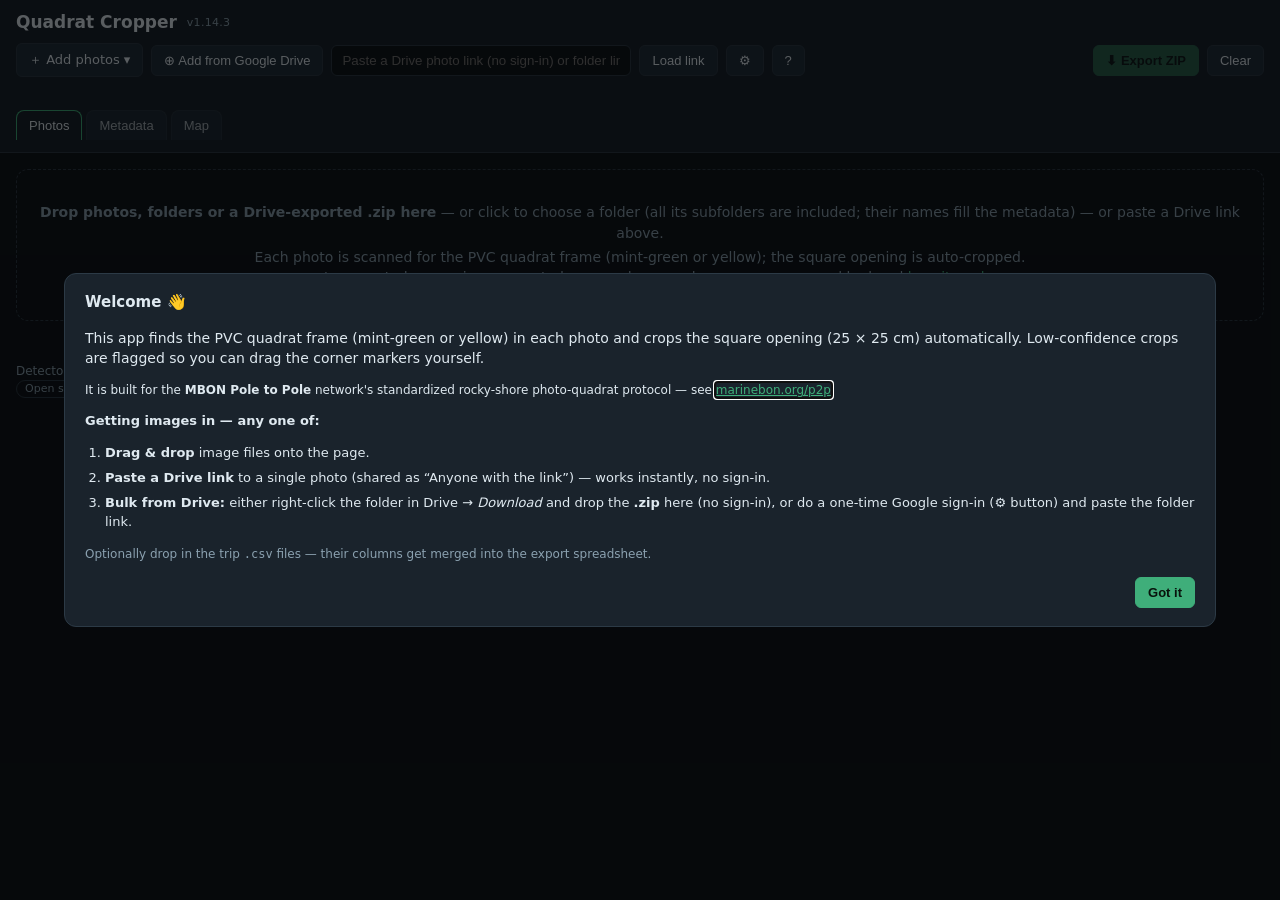
==== fotocuadrantes/index.html @ 6b9485cf "fotocuadrantes: Quadrat Cropper v1.14.3 (242024a)" ====
<!DOCTYPE html>
<html lang="en">
<head>
<meta charset="UTF-8">
<meta name="viewport" content="width=device-width, initial-scale=1.0">
<title>Quadrat Cropper</title><link rel="stylesheet" href="css/styles.css">
</head>
<body>
<header class="topbar">
  <h1>Quadrat Cropper <span id="verTag" class="ver"></span></h1>
  <div class="actions">
    <details class="addmenu" id="addMenu">
      <summary class="btnlike">＋ Add photos ▾</summary>
      <div class="addmenu-list">
        <button id="btnAddFolder" type="button">📁 A folder (with all its subfolders)…</button>
        <button id="btnAddFiles" type="button">🖼 Individual photos or a .zip…</button>
      </div>
    </details>
    <button id="btnAddDrive" type="button">⊕ Add from Google Drive</button>
    <input type="text" id="folderLink" placeholder="Paste a Drive photo link (no sign-in) or folder link…"
           spellcheck="false" autocomplete="off">
    <button id="btnFolderLink" type="button" title="List images from the pasted folder">
      Load link
    </button>
    <button id="btnSettings" type="button" title="Google Drive sign-in settings">⚙</button>
    <button id="btnHelp" type="button" title="How to use this app">?</button>
    <span class="spacer"></span>
    <button id="btnExport" type="button" class="primary" disabled
            title="Includes auto crops at ≥ 80% confidence and every manually adjusted one">⬇ Export ZIP</button>
    <button id="btnClear" type="button">Clear</button>
  </div>
  <div class="progress" id="progressWrap" hidden>
    <div class="progress-fill" id="progressFill"></div>
    <span class="progress-text" id="progressText"></span>
  </div>
  <div class="stats" id="stats" hidden></div>
  <nav class="tabs" role="tablist">
    <button type="button" data-tab="photos" class="active" role="tab">Photos</button>
    <button type="button" data-tab="meta" role="tab">Metadata</button>
    <button type="button" data-tab="map" role="tab">Map</button>
  </nav>
</header>

<main>
 <div id="photosPanel">
  <div id="dropzone" class="dropzone">
    <p><strong>Drop photos, folders or a Drive-exported .zip here</strong> —
       or click to choose a folder (all its subfolders are included; their names
       fill the metadata) — or paste a Drive link above.</p>
    <p class="muted">Each photo is scanned for the PVC quadrat frame
       (mint-green or yellow); the square opening is auto-cropped.
       <span class="legend">
         <span class="chip green"></span> auto-accepted
         <span class="chip amber"></span> review suggested
         <span class="chip red"></span> needs manual corners
         <span class="chip blue"></span> cropped by hand
       </span>
       <button id="btnDropHelp" type="button" class="linklike">how it works</button></p>
  </div>
  <section id="grid" class="grid"></section>
 </div>
 <!-- Map tab (js/maptab.js): photo positions on a satellite map; place
      photos without GPS by clicking, or merge a GPS track by time -->
 <section id="mapPanel" class="map-panel" hidden>
  <aside class="map-side">
    <p id="mapStats" class="map-stats"></p>
    <p class="legend small">
      <span class="dot" style="background:#2e9e5b"></span> camera GPS
      <span class="dot" style="background:#1f8fd6"></span> GPS track
      <span class="dot" style="background:#e8891a"></span> placed on the map
      <button id="btnMapFit" type="button" class="linklike">zoom to photos</button>
    </p>

    <details open>
      <summary>Place photos by clicking on the map</summary>
      <p id="mapPlaceHint" class="small"></p>
      <div class="map-list-head">
        <label hidden>Folder <select id="mapGroupFilter"></select></label>
        <button id="btnMapSelectAll" type="button">Select all</button>
        <button id="btnMapSelectNone" type="button">None</button>
      </div>
      <div id="mapNoGps" class="map-list"></div>
    </details>

    <details>
      <summary>Geotag from a GPS track (match by time)</summary>
      <p class="small muted">A track logged by a handheld GPS or phone while the
         photos were taken. Each photo gets the position the GPS had at the moment
         of the shot. Only photos without a position are changed.</p>
      <label class="block">GPS track file (.gpx, .kml, .csv)
        <input type="file" id="gpsTrackFile" accept=".gpx,.kml,.csv,.txt"></label>
      <p id="gpsTrackInfo" class="small"></p>
      <label class="block" id="gpsCsvTzRow" hidden>Time zone of the CSV times (when they have none)
        <select id="gpsCsvTz"></select></label>
      <label class="block">Time zone the camera clock was set to
        <select id="gpsCamTz"></select></label>
      <label class="block small"><input type="checkbox" id="gpsUseExifTz">
        use the time zone stored in the photo when the camera wrote one</label>
      <label class="block">Camera clock offset
        <input type="text" id="gpsOffset" placeholder="+00:00:00" style="width:8em">
        <span class="small muted">added to the camera time (±hh:mm:ss)</span></label>
      <details class="ref">
        <summary>Compute the offset from a photo of the GPS screen</summary>
        <p class="small muted">Photograph the GPS showing its clock with the same
           camera (before or after the dive/transect). Pick that photo and type
           the time the GPS shows in it.</p>
        <label class="block">Photo <select id="gpsRefPhoto"></select></label>
        <label class="block">Time on the GPS screen
          <input type="datetime-local" id="gpsRefTime" step="1"></label>
        <label class="block">The GPS shows time in <select id="gpsRefTz"></select></label>
        <button id="btnGpsRefCompute" type="button">Compute offset</button>
        <p id="gpsRefResult" class="small"></p>
      </details>
      <div class="map-row small">
        <label>Max gap between fixes <input type="number" id="gpsMaxGap" min="1" step="1" style="width:5em"> s</label>
        <label>Tolerance at the ends <input type="number" id="gpsEdgeTol" min="0" step="1" style="width:5em"> s</label>
      </div>
      <label class="block small"><input type="checkbox" id="gpsOverwrite">
        also replace the camera's own GPS (never positions placed by hand)</label>
      <div class="map-row">
        <button id="btnGpsPreview" type="button" disabled>Preview</button>
        <button id="btnGpsApply" type="button" class="primary" disabled>Apply</button>
      </div>
      <p id="gpsResult" class="small"></p>
    </details>
  </aside>
  <div id="mapView" class="map-view"></div>
 </section>
 <section id="metaPanel" class="meta-panel" hidden>
  <div class="meta-head">
    <label>Project preset <select id="metaPreset"></select></label>
    <label>File names in the ZIP
      <select id="metaNameFormat">
        <option value="source">as the source photo (AP126466.jpg)</option>
        <option value="dateprefix">date + source (20260228_AP126466.jpg)</option>
      </select>
    </label>
    <button id="btnMetaCsv" type="button" class="primary"
            title="Only the metadata CSV (same as in the ZIP, same file names) — no crops">⬇ Download metadata.csv</button>
  </div>
  <div id="metaBody"></div>
 </section>
</main>

<!-- folder link without sign-in: offer the zero-setup paths -->
<dialog id="folderDialog" class="dialog">
  <h2>Whole Drive folder</h2>
  <p>Google only lets a signed-in app <em>list</em> everything in a folder,
     so pick whichever of these is easiest:</p>
  <div class="dialog-actions column">
    <button id="btnFolderZip" type="button" class="primary">
      I'll download the folder as a .zip (no sign-in)</button>
    <p class="muted small">In Drive: right-click the folder → <em>Download</em>.
       When it finishes, drop the .zip anywhere on this page.</p>
    <button id="btnFolderSignin" type="button">
      Set up one-time Google sign-in (3 min)</button>
    <button value="cancel" formnovalidate>Cancel</button>
  </div>
</dialog>

<!-- first-run onboarding -->
<dialog id="welcomeDialog" class="dialog">
  <h2>Welcome 👋</h2>
  <p>This app finds the PVC quadrat frame (mint-green or yellow) in each photo
     and crops the square opening (25 × 25 cm) automatically. Low-confidence
     crops are flagged so you can drag the corner markers yourself.</p>
  <p class="small">It is built for the <b>MBON Pole to Pole</b> network's
     standardized rocky-shore photo-quadrat protocol — see
     <a href="https://marinebon.org/p2p/" target="_blank" rel="noopener">marinebon.org/p2p</a>.</p>
  <h3>Getting images in — any one of:</h3>
  <ol>
    <li><b>Drag &amp; drop</b> image files onto the page.</li>
    <li><b>Paste a Drive link</b> to a single photo (shared as
        “Anyone with the link”) — works instantly, no sign-in.</li>
    <li><b>Bulk from Drive:</b> either right-click the folder in Drive →
        <em>Download</em> and drop the <b>.zip</b> here (no sign-in), or do a
        one-time Google sign-in (⚙ button) and paste the folder link.</li>
  </ol>
  <p class="muted small">Optionally drop in the trip <code>.csv</code> files —
     their columns get merged into the export spreadsheet.</p>
  <div class="dialog-actions">
    <button id="btnWelcomeOk" class="primary" value="ok">Got it</button>
  </div>
</dialog>

<!-- help dialog (same content, always available) -->
<dialog id="helpDialog" class="dialog">
  <h2>How to use</h2>
  <ol>
    <li><b>Add images</b>: drop files / a Drive-exported .zip, or paste a
        Drive link. Single-photo links work with no setup; whole folders need
        the .zip trick or a one-time sign-in (⚙).</li>
    <li><b>Wait for the scan</b>: green ring = confident auto-crop
        (confidence ≥ 0.80), amber = review suggested (0.55–0.80),
        red = needs manual corners (&lt; 0.55 or detection failed),
        blue = you cropped it by hand in the editor. The suggested crop is
        always a square inside the photo; if the detected outline was not
        square, ran off the photo or is much smaller/larger than the rest of
        the batch, it is flagged amber/red for review.</li>
    <li><b>Review</b>: click any thumbnail to open the full photo with the
        crop's corner markers and a live crop preview alongside. Drag the
        markers onto the inner corners of the frame, then
        <em>Apply &amp; re-crop</em> (failed detections open the same page so
        you can place the markers by hand).</li>
    <li><b>Export ZIP</b> — no ticking needed: every crop with
        <b>≥ 80% confidence</b> is included automatically, plus any you
        adjusted manually (adjusting a red/amber one always includes it).
        Images without a usable frame are skipped but listed in
        <code>manifest.csv</code> so nothing is silently lost.</li>
  </ol>
  <p class="muted small">Best results follow the P2P protocol as-designed:
     the camera 42 cm above the surface, whole quadrat inside the photo,
     the frame shaded for even lighting, and no tide pools in shot.
     Pre-cropped images (no green frame) are rejected rather than guessed.</p>
  <h3>These photo-quadrats follow the MBON Pole to Pole protocol</h3>
  <p class="small">Your crops feed directly into the network's standardized
     rocky-shores monitoring: a 20 mm PVC frame with an OM System Tough TG-7 camera
     mounted <b>42 cm</b> above the surface photographs a <b>25 × 25 cm</b>
     opening; 40–60 photo-quadrats are taken per intertidal level
     (3 levels per site, 3 sites &gt; 1 km apart per locality).</p>
  <p class="small"><b>Protocol &amp; network:</b>
     <a href="https://marinebon.org/p2p/" target="_blank" rel="noopener">marinebon.org/p2p</a> —
     <a href="https://marinebon.org/p2p/protocols/Protocol%20MBON%20&amp;%20AMPs_V3_2025.pdf" target="_blank" rel="noopener">field manual (EN)</a> ·
     <a href="https://marinebon.org/p2p/protocols/Protocolo%20MBON%20&amp;%20AMPs_V2.pdf" target="_blank" rel="noopener">manual de campo (ES)</a> ·
     <a href="https://doi.org/10.25607/OBP-2014.3" target="_blank" rel="noopener">DOI 10.25607/OBP-2014.3</a>.</p>
  <p>This tool is <b>open source</b> —
     <a href="https://github.com/marinebon/quadrat-cropper-js" target="_blank" rel="noopener">view the code on GitHub</a>
     or <a href="https://github.com/marinebon/quadrat-cropper-js/issues" target="_blank" rel="noopener">report an image that fails</a>
     (wrong crop, missed frame, crash… the more detail the better).
     The detector is being actively improved with real-world shots like yours.</p>
  <div class="dialog-actions">
    <button id="btnHelpClose" class="primary" value="close">Close</button>
  </div>
</dialog>

<!-- settings dialog -->
<dialog id="settingsDialog" class="dialog">
  <form method="dialog">
    <h2>Google Drive sign-in (one-time)</h2>
    <p>This is only needed to <em>list</em> a whole Drive folder automatically.
       Single-photo links and .zip drops never need it.</p>
    <ol class="small">
      <li>Open <a href="https://console.cloud.google.com/apis/credentials" target="_blank" rel="noopener">Google Cloud → Credentials</a>
          (free Google account) and <b>Create credentials → OAuth client ID</b>.</li>
      <li>Application type: <b>Web application</b>. Under “Authorized JavaScript
          origins” add exactly this (click to copy):
          <button type="button" id="btnCopyOrigin" class="mono copyable"
                  title="Click to copy"></button></li>
      <li>Copy the resulting <b>Client ID</b> (ends in
          <code>.apps.googleusercontent.com</code>) and paste it below.</li>
    </ol>
    <label>OAuth Client ID
      <input type="text" id="clientIdInput" spellcheck="false" autocomplete="off"
             placeholder="1234-abc.apps.googleusercontent.com">
    </label>
    <p class="muted small">Stored only in this browser, sent only to Google.
       Scopes requested: <code>drive.readonly</code> (list + download the files you pick).</p>
    <h2>Crop</h2>
    <label>Shrink the suggested square by
      <input type="number" id="insetInput" min="0" max="20" step="0.5" style="width:5em"> %
    </label>
    <p class="muted small">Keeps the yellow/green PVC rim out of the crop. Applies to
       photos processed after saving (default 5 %).</p>
    <label>Crop size in the ZIP
      <select id="cropSizeMode">
        <option value="median">Same for all photos — median of the batch (recommended)</option>
        <option value="fixed">Same for all photos — fixed size</option>
        <option value="native">Each crop at its own size</option>
      </select>
      <input type="number" id="cropSizePx" min="200" max="4000" step="10" style="width:6em"> px
    </label>
    <label class="block">ArcGIS API key (optional, Map tab)
      <input type="text" id="arcgisKeyInput" spellcheck="false" autocomplete="off" placeholder="AAPK…">
    </label>
    <p class="muted small" id="arcgisSiteNote" hidden>This site already provides a key: leave the field empty to use it.</p>
    <p class="muted small">Adds high-resolution Esri World Imagery to the Map tab.
       Free key from an ArcGIS Location Platform account (privilege: basemaps).
       Without it the map uses Sentinel-2 cloudless (10 m) and OpenStreetMap.</p>
    <p class="muted small">Every crop shows the same 25 × 25 cm, so a common size in px
       means a common scale (px per cm) — crops become directly comparable.
       The px box is used with "fixed size".</p>
    <div class="dialog-actions">
      <button value="cancel" formnovalidate>Cancel</button>
      <button id="btnSaveSettings" value="confirm" class="primary">Save</button>
    </div>
  </form>
</dialog>

<!-- review/editor dialog -->
<dialog id="editorDialog" class="dialog wide">
  <h2 id="editorTitle">Manual corner review</h2>
  <div class="editor-body">
    <div class="editor-stage" id="editorStage">
      <img id="editorImg" alt="source image">
      <canvas id="editorOverlay"></canvas>
    </div>
    <aside class="editor-side">
      <div id="editorInfo" class="muted small"></div>
      <div class="editor-help">
        <p>Drag the four corner markers onto the <em>inner</em> corners of the
           PVC opening. The crop area updates live.</p>
        <label class="small"><input type="checkbox" id="editorLockSquare" checked>
          Keep square — a corner resizes/rotates the square around the opposite
          corner; drag inside the square to move it</label>
        <p class="muted">Keys: <kbd>R</kbd> reset to auto-detected,
           <kbd>Enter</kbd> apply &amp; re-crop, <kbd>Esc</kbd> close,
           <kbd>←</kbd> / <kbd>→</kbd> previous / next photo (moved markers
           are applied before moving on).</p>
      </div>
      <div class="preview-wrap" id="cropPreviewWrap">
        <h3>Crop preview</h3>
        <canvas id="cropPreview" width="300" height="300"></canvas>
      </div>
      <div class="dialog-actions">
        <button id="btnEditorPrev" type="button" title="Previous photo (←)" aria-label="Previous photo">◀</button>
        <span id="editorPos" class="muted small"></span>
        <button id="btnEditorNext" type="button" title="Next photo (→)" aria-label="Next photo">▶</button>
        <button id="btnEditorReset" type="button">Reset</button>
        <button id="btnEditorClose" type="button" class="secondary">Close</button>
        <button id="btnEditorApply" type="button" class="primary">Apply &amp; re-crop</button>
      </div>
    </aside>
  </div>
</dialog>

<input type="file" id="folderInput" webkitdirectory multiple hidden>
<input type="file" id="fileInput" accept="image/jpeg,image/*,.zip,.cr2,.cr3,.nef,.nrw,.orf,.arw,.dng,.rw2,.raf,.pef,.srw" multiple hidden>

<footer class="foot muted small">
  <div class="foot-line">
    <span>Detector: pure-JS HSV mask → ray-casting → sequential RANSAC → per-edge refinement. <span id="footVer"></span></span>
    <span>Auto-accept ≥ 0.80 · review &lt; 0.80 · manual &lt; 0.55.</span>
  </div>
  <div class="foot-line">
    <span class="foot-open">Open source</span> —
    <a href="https://github.com/marinebon/quadrat-cropper-js" target="_blank" rel="noopener"
       title="View the source code on GitHub">
       <svg class="gh-icon" width="14" height="14" viewBox="0 0 16 16" aria-hidden="true"><path d="M8 0C3.58 0 0 3.58 0 8c0 3.54 2.29 6.53 5.47 7.59.4.07.55-.17.55-.38 0-.19-.01-.82-.01-1.49-2.01.37-2.53-.49-2.69-.94-.09-.23-.48-.94-.82-1.13-.28-.15-.68-.52-.01-.53.63-.01 1.08.58 1.23.82.72 1.21 1.87.87 2.33.66.07-.52.28-.87.51-1.07-1.78-.2-3.64-.89-3.64-3.95 0-.87.31-1.59.82-2.15-.08-.2-.36-1.02.08-2.12 0 0 .67-.21 2.2.82.64-.18 1.32-.27 2-.27s1.36.09 2 .27c1.53-1.04 2.2-.82 2.2-.82.44 1.1.16 1.92.08 2.12.51.56.82 1.27.82 2.15 0 3.07-1.87 3.75-3.65 3.95.29.25.54.73.54 1.48 0 1.07-.01 1.93-.01 2.2 0 .21.15.46.55.38A8.01 8.01 0 0 0 16 8c0-4.42-3.58-8-8-8Z"/></svg>
       code &amp; issue reports</a>
    <span>·</span>
    <a href="https://github.com/marinebon/quadrat-cropper-js/issues" target="_blank" rel="noopener"
       title="Something look wrong? A bad crop, a missed frame, a bug? Tell us here">
       report an image that fails</a>
    <span>·</span>
    <a href="https://marinebon.org/p2p/protocols/Protocol%20MBON%20&amp;%20AMPs_V3_2025.pdf" target="_blank" rel="noopener"
       title="MBON Pole to Pole: sampling protocol for monitoring marine biodiversity on rocky shores (EN, also available in Spanish at marinebon.org/p2p)">
       photo-quadrat protocol (MBON P2P)</a>
  </div>
</footer>

<script src="js/site-config.js"></script>
<script src="js/qd.js"></script>
<script src="js/exif.js"></script>
<script src="js/raw.js"></script>
<script src="js/metadata.js"></script>
<script src="js/drive.js"></script>
<script src="js/unzip.js"></script>
<script src="js/grid.js"></script>
<script src="js/editor.js"></script>
<script src="js/exifwrite.js"></script>
<script src="js/metatab.js"></script>
<script src="js/geo.js"></script>
<script src="js/maptab.js"></script>
<script src="js/export.js"></script>
<script src="js/app.js"></script>
</body>
</html>
---- fotocuadrantes/css/styles.css ----
:root {
  --bg: #10161c;
  --panel: #1a232c;
  --line: #2c3a46;
  --text: #dfe9f0;
  --muted: #8ba1b0;
  --accent: #3fae7a;
  --amber: #e0a83f;
  --red: #e05555;
  --blue: #4a90d9;
}

* { box-sizing: border-box; }

body {
  margin: 0;
  font: 14px/1.45 system-ui, -apple-system, "Segoe UI", Roboto, sans-serif;
  background: var(--bg);
  color: var(--text);
}

.topbar {
  position: sticky; top: 0; z-index: 5;
  background: var(--panel);
  border-bottom: 1px solid var(--line);
  padding: 10px 16px 12px;
}
.topbar h1 { font-size: 17px; margin: 0 0 8px; }
.topbar h1 .ver { color: var(--muted); font-size: 11px; font-weight: 400;
                  vertical-align: 2px; margin-left: 4px; letter-spacing: .3px; }
.topbar .actions { display: flex; gap: 8px; align-items: center; flex-wrap: wrap; }
.topbar input[type=text] {
  min-width: 230px; flex: 0 1 300px;
  background: var(--bg); color: var(--text);
  border: 1px solid var(--line); border-radius: 6px; padding: 7px 10px;
}
.spacer { flex: 1; }

button {
  background: #243240cc; color: var(--text);
  border: 1px solid var(--line); border-radius: 6px;
  padding: 7px 12px; cursor: pointer; font-size: 13px;
}
button:hover { background: #2c3f50; }
button:disabled { opacity: .45; cursor: default; }
button.primary { background: var(--accent); border-color: var(--accent); color: #08130c; font-weight: 600; }
button.secondary { background: transparent; }

/* progress: small floating card in the corner — it never takes space in the
   page, so the grid does not jump while photos load and you can keep
   working on the ones already processed */
.progress {
  position: fixed; right: 14px; bottom: 14px; z-index: 20;
  width: min(340px, calc(100vw - 28px));
  padding: 7px 10px 9px; border-radius: 8px;
  background: #0b1014ee; border: 1px solid var(--line);
  box-shadow: 0 4px 16px #0006; pointer-events: none;
}
.progress[hidden] { display: none; }
.progress-fill {
  position: absolute; left: 10px; bottom: 6px; height: 3px; width: 0%;
  max-width: calc(100% - 20px); border-radius: 2px;
  background: var(--accent); transition: width .3s;
}
.progress-text {
  display: block; font-size: 11.5px; color: var(--muted); margin-bottom: 5px;
  white-space: nowrap; overflow: hidden; text-overflow: ellipsis;
}

.stats { margin-top: 6px; font-size: 12.5px; color: var(--muted); display: flex; gap: 14px; flex-wrap: wrap; min-height: 19px; line-height: 19px; }
/* keep the line's height when empty so the header never changes size */
.stats[hidden] { display: flex; visibility: hidden; }

/* "+ Add photos" menu */
.addmenu { position: relative; }
.addmenu > summary { list-style: none; }
.addmenu > summary::-webkit-details-marker { display: none; }
.btnlike {
  background: #243240cc; color: var(--text); border: 1px solid var(--line); border-radius: 6px;
  padding: 7px 12px; cursor: pointer; font-size: 13px; user-select: none;
}
.btnlike:hover { background: #2c3f50; }
.addmenu-list {
  position: absolute; top: calc(100% + 4px); left: 0; z-index: 30;
  display: flex; flex-direction: column; gap: 4px; padding: 6px; min-width: 290px;
  background: var(--panel); border: 1px solid var(--line); border-radius: 8px; box-shadow: 0 6px 20px #0008;
}
.addmenu-list button { text-align: left; }
.stats b { color: var(--text); }

main { padding: 16px; }

.dropzone {
  border: 1.5px dashed var(--line);
  border-radius: 12px;
  padding: 28px 20px;
  text-align: center;
  color: var(--muted);
  margin-bottom: 16px;
}
.dropzone.drag { border-color: var(--accent); color: var(--accent); background: #3fae7a14; }
.dropzone p { margin: 4px 0; }

.grid {
  display: grid;
  grid-template-columns: repeat(auto-fill, minmax(190px, 1fr));
  gap: 16px; /* leaves room for the thick status rings */
}

.card {
  background: var(--panel);
  border: 1px solid var(--line);
  border-radius: 10px;
  overflow: hidden;
  display: flex; flex-direction: column;
  position: relative;
}
.card .thumb-wrap { position: relative; cursor: zoom-in; }
.card canvas, .card img.thumb { display: block; width: 100%; aspect-ratio: 1; object-fit: cover; background: #0b1014; }
.card .thumb.placeholder { display: block; width: 100%; aspect-ratio: 1; background: repeating-linear-gradient(45deg, #0b1014 0 12px, #131c23 12px 24px); position: relative; }
.card .thumb.placeholder::after {
  content: '✎ review';
  position: absolute; inset: 0; display: flex; align-items: center; justify-content: center;
  color: var(--muted); font-size: 12px;
}
.card .badge {
  position: absolute; top: 8px; left: 8px;
  font-size: 11px; font-weight: 700;
  padding: 2px 7px; border-radius: 10px;
  background: #0009; color: var(--text);
}
.card .badge.manual { color: var(--red); }
.card .badge.adjusted { color: #fff; background: var(--blue); }
.card .meta {
  padding: 7px 9px 9px; font-size: 11.5px; color: var(--muted);
  display: flex; align-items: center; gap: 6px;
}
.card .meta .name { flex: 1; overflow: hidden; text-overflow: ellipsis; white-space: nowrap; }
.card .meta .mini { flex: 0 0 auto; }
.card .flags { padding: 0 9px 8px; font-size: 10.5px; color: var(--amber); }
.card .flags .none { color: transparent; }

/* confidence ring — thick, saturated so tier is readable at a glance */
.card[data-tier="ok"]     { box-shadow: 0 0 0 6px #2fa46b; }
.card[data-tier="review"] { box-shadow: 0 0 0 6px var(--amber); }
.card[data-tier="manual"] { box-shadow: 0 0 0 6px var(--red); }
.card[data-tier="failed"] { box-shadow: 0 0 0 6px var(--red); }
/* cropped by hand in the editor: blue, so fixed photos stand out from both
   the auto-accepted (green) and the still-to-fix (red/amber) ones */
.card[data-tier="adjusted"] { box-shadow: 0 0 0 6px var(--blue); }
/* excluded from the export: greyed out, still restorable */
.card[data-tier="excluded"] { box-shadow: 0 0 0 6px #55606a; opacity: .45; }
.card[data-tier="excluded"]:hover { opacity: .8; }
.card .badge.excluded { color: #fff; background: #55606a; }
.card .excl {
  position: absolute; top: 6px; right: 6px; z-index: 2;
  width: 26px; height: 26px; padding: 0; border-radius: 50%;
  border: 0; background: #000a; color: #fff; font-size: 14px; line-height: 26px;
  cursor: pointer; opacity: .75;
}
.card .excl:hover { opacity: 1; background: var(--red); }
.card[data-tier="excluded"] .excl:hover { background: var(--blue); }
/* failed cards show the source photo, not a crop */
.card[data-tier="failed"] img.thumb { object-fit: contain; }

.muted { color: var(--muted); }
.small { font-size: 12px; }

.dialog { color: var(--text); background: var(--panel); border: 1px solid var(--line);
          border-radius: 12px; padding: 18px 20px; min-width: 330px; max-width: 90vw; }
.dialog.wide { width: min(1500px, 95vw); }
.dialog h2 { margin: 0 0 12px; font-size: 15px; }
.dialog label { display: block; margin: 10px 0; font-size: 13px; }
.dialog label input { width: 100%; margin-top: 4px; }
.dialog .dialog-actions { display: flex; justify-content: flex-end; gap: 8px; margin-top: 14px; }
.dialog .dialog-actions.column { flex-direction: column; align-items: stretch; }
.dialog ol, .dialog ul { padding-left: 20px; }
.dialog li { margin: 6px 0; font-size: 13px; }
.dialog h3 { margin: 12px 0 4px; font-size: 13px; }
.dialog::backdrop { background: #0009; }

/* confidence legend in dropzone */
.legend { display: inline-flex; align-items: center; gap: 4px 10px; }
.legend .chip::before { content: '●'; margin-right: 3px; font-size: 11px; }
.legend .chip.green::before { color: #35c46a; }
.legend .chip.amber::before { color: #e8b13a; }
.legend .chip.red::before { color: #e05252; }
.legend .chip.blue::before { color: #4a90d9; }
.linklike { background: none; border: none; color: var(--accent, #6cb2ff);
            cursor: pointer; padding: 0; font: inherit; text-decoration: underline; }
.copyable { font-family: monospace; font-size: 12px; padding: 3px 8px;
            border: 1px dashed var(--line); border-radius: 6px; background: var(--bg);
            cursor: copy; word-break: break-all; text-align: left; }
.copyable:hover { border-color: var(--accent, #6cb2ff); }

.editor-body { display: flex; gap: 16px; align-items: flex-start; }
.editor-stage { position: relative; display: inline-block; min-width: 0; }
.editor-stage img { max-width: 62vw; max-height: 74vh; display: block; border-radius: 8px; }
.editor-stage canvas { position: absolute; inset: 0; width: 100%; height: 100%; cursor: crosshair; touch-action: none; }
.editor-side { width: 300px; flex: 0 0 300px; }
.editor-help kbd { border: 1px solid var(--line); border-radius: 4px; padding: 0 4px; background: var(--bg); }
.preview-wrap canvas { width: 100%; aspect-ratio: 1; background: #0b1014; border-radius: 8px; }

.foot { padding: 10px 16px 20px; }
.foot-line { display: flex; flex-wrap: wrap; gap: 4px 10px; align-items: center; }
.foot a { color: var(--accent, #6cb2ff); text-decoration: none; display: inline-flex;
          align-items: center; gap: 5px; }
.dialog a { color: var(--accent, #6cb2ff); }
.foot a:hover { text-decoration: underline; }
.gh-icon { width: 14px; height: 14px; fill: currentColor; opacity: 0.9; }
.foot-open { border: 1px solid var(--line); border-radius: 10px; padding: 0 8px;
             font-size: 11px; }

/* Photos | Metadata tabs */
.tabs { display: flex; gap: 4px; margin-top: 8px; }
.tabs button { border-radius: 8px 8px 0 0; border-bottom: 0; opacity: .7; }
.tabs button.active { opacity: 1; background: var(--panel); border-color: var(--accent); }

/* metadata tab */
.meta-panel { padding: 14px 16px; }
.meta-head { display: flex; flex-wrap: wrap; gap: 18px; margin-bottom: 10px; }
.meta-head label { display: flex; gap: 8px; align-items: center; }
.meta-head #btnMetaCsv { margin-left: auto; align-self: center; }
.meta-fixed { margin: 6px 0 12px; line-height: 2; }
.meta-fixed code { background: #0b1014; padding: 2px 6px; border-radius: 5px; margin-right: 4px; }
.meta-scroll { overflow-x: auto; border: 1px solid var(--line); border-radius: 8px; }
.meta-table { border-collapse: collapse; font-size: 12.5px; min-width: 100%; }
.meta-table th, .meta-table td { padding: 5px 6px; border-bottom: 1px solid var(--line); text-align: left; white-space: nowrap; }
.meta-table th { position: sticky; top: 0; background: var(--panel); font-weight: 600; }
.meta-table td.gname { max-width: 280px; overflow: hidden; text-overflow: ellipsis; color: var(--muted); }
.meta-table input, .meta-table select { width: 9.5em; font-size: 12.5px; padding: 3px 5px; }
.meta-table .missing { outline: 1px solid var(--red); }
.meta-table .req { color: var(--red); }
.meta-table .filldown { margin-left: 4px; padding: 0 5px; font-size: 11px; line-height: 16px; }

/* map tab (js/maptab.js) */
.map-panel { display: flex; height: calc(100vh - 150px); min-height: 420px; }
.map-panel[hidden] { display: none; }
.map-side { width: 360px; flex: 0 0 360px; overflow-y: auto; padding: 10px 12px;
            border-right: 1px solid var(--line); background: var(--panel); }
.map-side details { border-top: 1px solid var(--line); padding: 8px 0; }
.map-side summary { cursor: pointer; font-weight: 600; }
.map-side details.ref { border: 1px dashed var(--line); border-radius: 8px; padding: 6px 8px; margin: 6px 0; }
.map-side details.ref summary { font-weight: 500; font-size: 13px; }
.map-side label.block { display: block; margin: 6px 0; }
.map-side label.block select, .map-side label.block input[type=file],
.map-side label.block input[type=datetime-local] { display: block; margin-top: 3px; max-width: 100%; }
.map-stats { margin: 0 0 4px; }
.map-row { display: flex; flex-wrap: wrap; gap: 8px 12px; align-items: center; margin: 6px 0; }
.map-list-head { display: flex; flex-wrap: wrap; gap: 6px; align-items: center; margin: 4px 0; }
.map-list-head select { max-width: 200px; }
.map-list { max-height: 42vh; overflow-y: auto; }
.map-item { display: flex; gap: 8px; align-items: center; padding: 3px 2px; font-size: 12.5px;
            border-bottom: 1px solid var(--line); cursor: pointer; }
.map-item img, .map-item .noimg { width: 44px; height: 44px; object-fit: cover; border-radius: 4px; background: #0b1014; flex: none; }
.map-item span { overflow: hidden; text-overflow: ellipsis; }
.map-view { flex: 1; min-width: 0; background: #0b1014; }
.map-view.placing, .map-view.placing .leaflet-interactive { cursor: crosshair !important; }
.map-error { padding: 20px; color: var(--red); }
.legend .dot { display: inline-block; width: 10px; height: 10px; border-radius: 50%; border: 1.5px solid #fff; }
.map-pop img { width: 100%; max-height: 160px; object-fit: cover; border-radius: 4px; margin-bottom: 4px; }
.map-pop .muted { color: #667; }
.map-pop-actions { display: flex; gap: 6px; margin-top: 6px; }
.map-pop-actions button { font-size: 12px; padding: 2px 8px; }
.err { color: var(--red); }
@media (max-width: 760px) {
  .map-panel { flex-direction: column; height: auto; }
  .map-side { width: auto; flex: none; border-right: 0; }
  .map-view { height: 60vh; }
}
.map-side [hidden] { display: none !important; }   /* beats label.block */
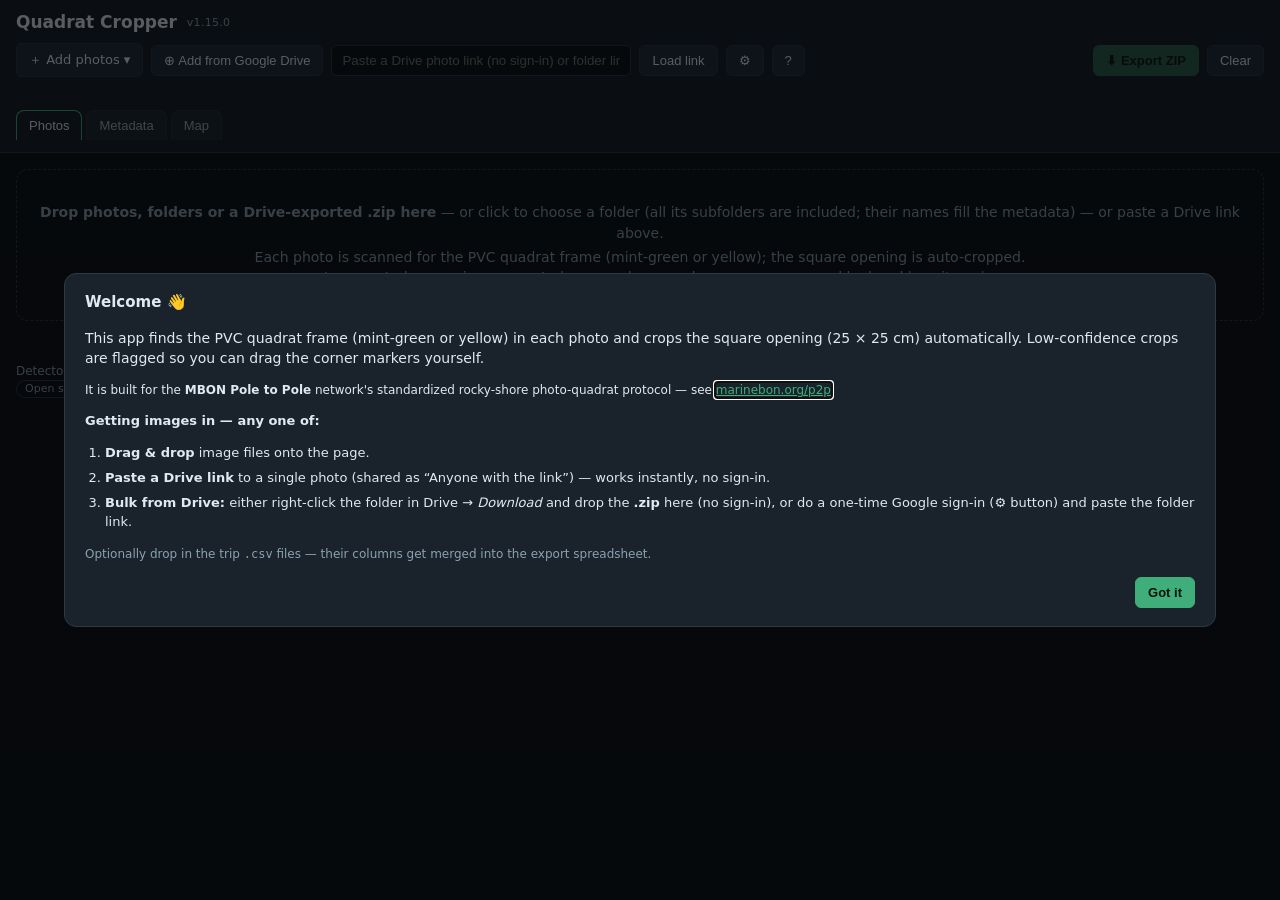
==== commit ac06fd55: "fotocuadrantes: Quadrat Cropper v1.15.0 (58e7c04)" ====
--- a/fotocuadrantes/index.html
+++ b/fotocuadrantes/index.html
@@ -256,16 +256,28 @@
     <p class="muted small">Stored only in this browser, sent only to Google.
        Scopes requested: <code>drive.readonly</code> (list + download the files you pick).</p>
     <h2>Crop</h2>
-    <label>Shrink the suggested square by
+    <label>Suggested square
+      <select id="squareMode">
+        <option value="detected">Detected frame, shrunk by a %</option>
+        <option value="fixed">Fixed size (px in the original photo)</option>
+      </select>
+    </label>
+    <label id="squareInsetRow">Shrink the detected square by
       <input type="number" id="insetInput" min="0" max="20" step="0.5" style="width:5em"> %
     </label>
-    <p class="muted small">Keeps the yellow/green PVC rim out of the crop. Applies to
-       photos processed after saving (default 5 %).</p>
+    <label id="squareFixedRow" hidden>Side of the square
+      <input type="number" id="squareSidePx" min="100" max="4000" step="10" style="width:6em"> px
+    </label>
+    <p class="muted small" id="squareStats"></p>
+    <p class="muted small">Both keep the yellow/green PVC rim out of the crop. A fixed size
+       (camera at a fixed height) gives every photo the same square, centred and rotated on the
+       detected frame. Saving a change re-crops the photos already processed, except those
+       adjusted by hand.</p>
     <label>Crop size in the ZIP
       <select id="cropSizeMode">
-        <option value="median">Same for all photos — median of the batch (recommended)</option>
+        <option value="native">Each crop at its own size, as in the viewer (default)</option>
+        <option value="median">Same for all photos — median of the batch</option>
         <option value="fixed">Same for all photos — fixed size</option>
-        <option value="native">Each crop at its own size</option>
       </select>
       <input type="number" id="cropSizePx" min="200" max="4000" step="10" style="width:6em"> px
     </label>
--- a/fotocuadrantes/css/styles.css
+++ b/fotocuadrantes/css/styles.css
@@ -269,3 +269,4 @@
   .map-view { height: 60vh; }
 }
 .map-side [hidden] { display: none !important; }   /* beats label.block */
+.dialog [hidden] { display: none !important; }
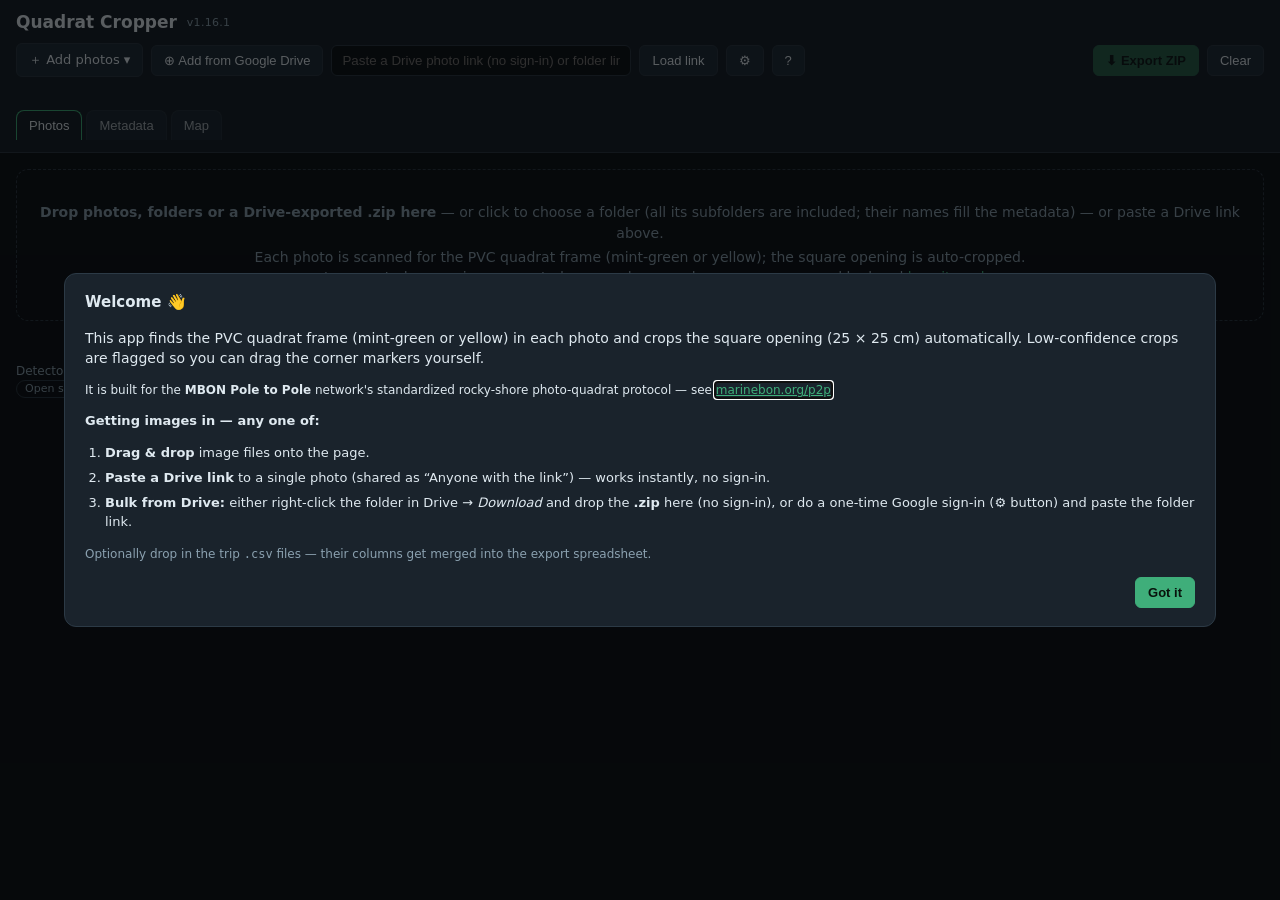
==== commit 49a2d861: "fotocuadrantes: Quadrat Cropper v1.16.1 (cd8dab4)" ====
--- a/fotocuadrantes/index.html
+++ b/fotocuadrantes/index.html
@@ -29,6 +29,12 @@
             title="Includes auto crops at ≥ 80% confidence and every manually adjusted one">⬇ Export ZIP</button>
     <button id="btnClear" type="button">Clear</button>
   </div>
+  <!-- "all photos loaded" notice (app.js announceDone) -->
+  <div class="done-note" id="doneNote" role="status" aria-live="polite" hidden>
+    <button type="button" class="done-close" id="doneClose" title="Close" aria-label="Close">✕</button>
+    <b id="doneTitle"></b>
+    <span id="doneBody"></span>
+  </div>
   <div class="progress" id="progressWrap" hidden>
     <div class="progress-fill" id="progressFill"></div>
     <span class="progress-text" id="progressText"></span>
@@ -68,6 +74,7 @@
       <span class="dot" style="background:#2e9e5b"></span> camera GPS
       <span class="dot" style="background:#1f8fd6"></span> GPS track
       <span class="dot" style="background:#e8891a"></span> placed on the map
+      <span class="dot" style="background:#a55bd6"></span> metadata CSV
       <button id="btnMapFit" type="button" class="linklike">zoom to photos</button>
     </p>
 
@@ -79,6 +86,9 @@
         <button id="btnMapSelectAll" type="button">Select all</button>
         <button id="btnMapSelectNone" type="button">None</button>
       </div>
+      <button id="btnMapFromCsv" type="button" class="primary" hidden></button>
+      <p class="small muted">Under each photo: camera time and the Metadata tab's values for its folder
+         (plus its row of a metadata CSV, if one was loaded); hover a photo for the full list.</p>
       <div id="mapNoGps" class="map-list"></div>
     </details>
 
--- a/fotocuadrantes/css/styles.css
+++ b/fotocuadrantes/css/styles.css
@@ -270,3 +270,22 @@
 }
 .map-side [hidden] { display: none !important; }   /* beats label.block */
 .dialog [hidden] { display: none !important; }
+
+/* "all photos loaded and processed" notice (same corner as the progress card) */
+.done-note {
+  position: fixed; right: 14px; bottom: 14px; z-index: 21;
+  width: min(360px, calc(100vw - 28px));
+  padding: 10px 34px 11px 12px; border-radius: 8px;
+  background: #0f2a1c; border: 1px solid var(--green, #2e9e5b);
+  box-shadow: 0 4px 16px #0006; font-size: 13px; line-height: 1.45;
+  animation: done-in .25s ease-out;
+}
+.done-note[hidden] { display: none; }
+.done-note b { display: block; color: #8ff0b6; margin-bottom: 2px; }
+.done-note span { color: var(--text, #dde); }
+.done-close { position: absolute; top: 6px; right: 6px; background: none; border: 0;
+  color: var(--muted); cursor: pointer; font-size: 13px; padding: 2px 5px; }
+@keyframes done-in { from { transform: translateY(8px); opacity: 0; } to { transform: none; opacity: 1; } }
+
+.map-item .map-meta { color: #b9a7e8; font-size: 11.5px; }
+#btnMapFromCsv { margin: 4px 0 6px; width: 100%; }
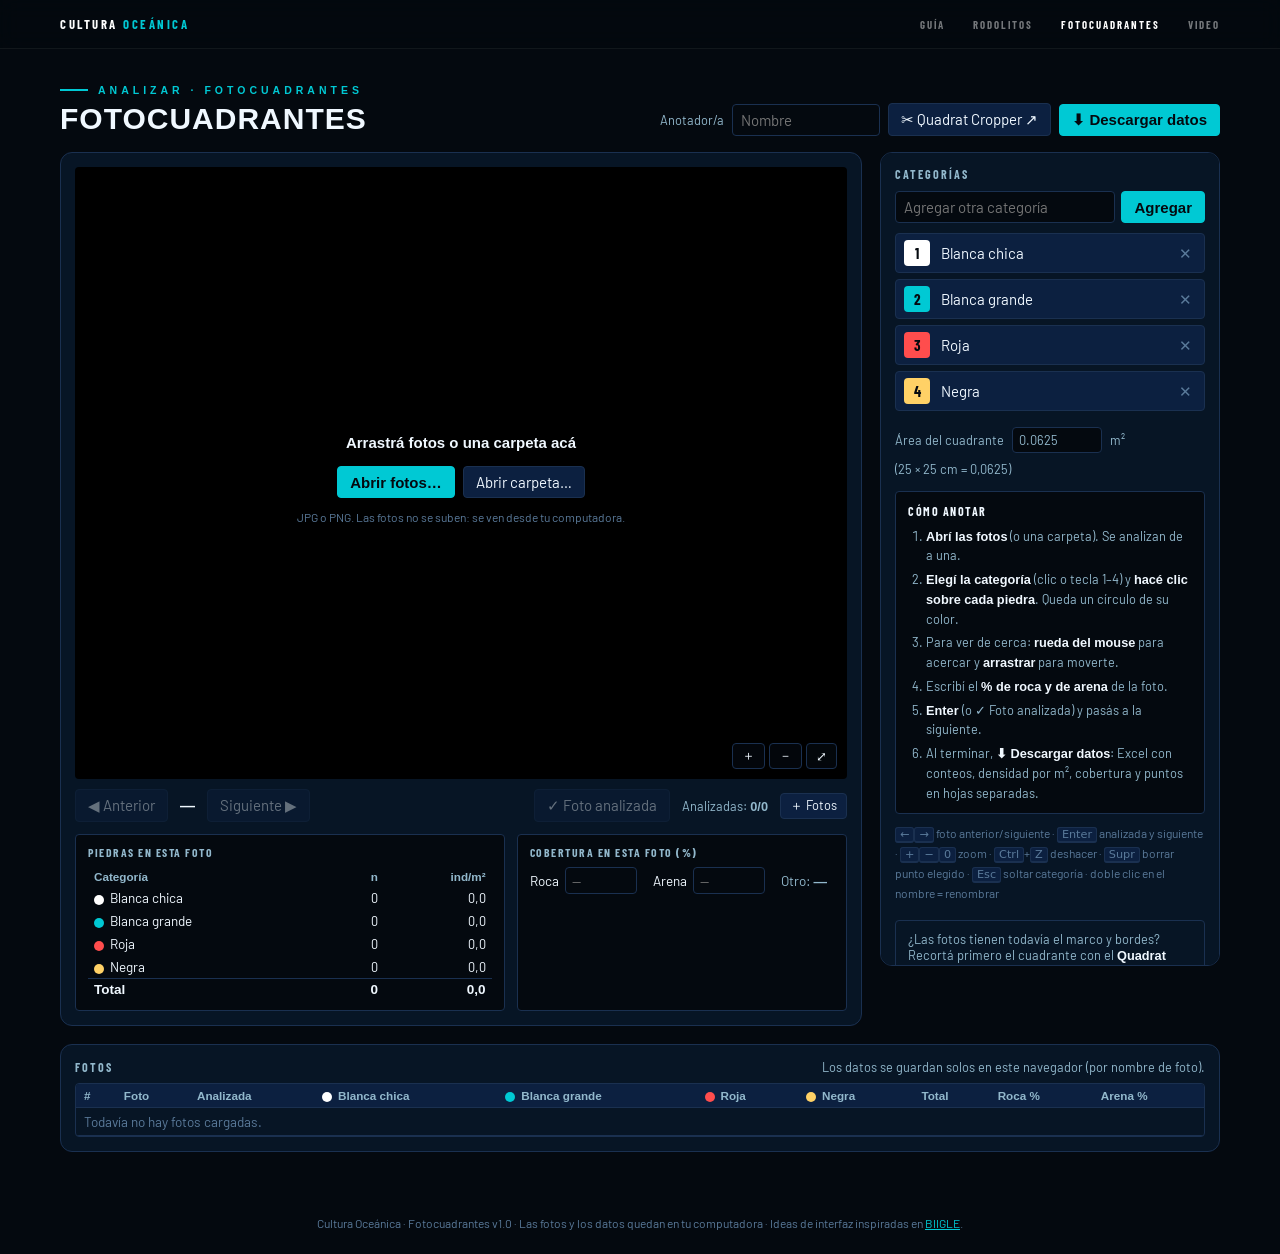
==== commit 0b3e12d5: "Fotocuadrantes: anotador de piedras y cobertura; cropper en fotocuadrantes/cropper; Video Transecta " ====
--- a/fotocuadrantes/index.html
+++ b/fotocuadrantes/index.html
@@ -1,389 +1,282 @@
 <!DOCTYPE html>
-<html lang="en">
+<html lang="es">
 <head>
 <meta charset="UTF-8">
 <meta name="viewport" content="width=device-width, initial-scale=1.0">
-<title>Quadrat Cropper</title><link rel="stylesheet" href="css/styles.css">
+<title>Fotocuadrantes · Cultura Oceánica</title>
+<meta name="description" content="Contá piedras y anotá la cobertura de roca y arena en fotocuadrantes, desde el navegador. Las fotos no se suben. Descarga en Excel.">
+<link rel="stylesheet" href="/assets/co-theme.css">
+<style>
+/* ============================================================
+   FOTOCUADRANTES — conteo y cobertura en fotocuadrantes
+   Las fotos se leen del disco (URL.createObjectURL): nunca se suben.
+   Puntos y coberturas se guardan en localStorage por nombre de foto.
+   ============================================================ */
+:root { --fq-panel: var(--co-navy-mid); --fq-line: var(--co-navy-border); --fq-ok: #52c98a; }
+* { box-sizing: border-box; }
+html, body { margin: 0; background: var(--co-navy); color: var(--co-white); font-family: var(--co-font-body); font-size: 15px; }
+a { color: var(--co-teal); }
+button, input, select { font: inherit; color: inherit; }
+button { cursor: pointer; }
+.btn { background: var(--co-navy-light); border: 1px solid var(--fq-line); border-radius: var(--co-radius);
+  padding: 6px 12px; color: var(--co-white); text-decoration: none; display: inline-flex; align-items: center; gap: 6px;
+  transition: background var(--co-transition), border-color var(--co-transition); }
+.btn:hover { border-color: var(--co-teal); }
+.btn.primary { background: var(--co-teal); color: var(--co-navy); border-color: var(--co-teal); font-weight: 600; }
+.btn.primary:hover { background: #33d6df; }
+.btn.ok { background: var(--fq-ok); border-color: var(--fq-ok); color: var(--co-navy); font-weight: 600; }
+.btn.sm { padding: 3px 9px; font-size: .85rem; }
+.btn:disabled { opacity: .4; cursor: default; }
+input[type=text], input[type=number], select { background: var(--co-navy); border: 1px solid var(--fq-line);
+  border-radius: var(--co-radius); padding: 6px 8px; }
+input:focus, select:focus { outline: none; border-color: var(--co-teal); }
+
+main { padding: 84px var(--co-pad-x) 40px; max-width: 1500px; margin: 0 auto; }
+.head { display: flex; flex-wrap: wrap; align-items: end; justify-content: space-between; gap: 12px 24px; margin-bottom: 16px; }
+.head h1 { font-family: var(--co-font-display); font-weight: 800; letter-spacing: 1px; text-transform: uppercase; font-size: 2rem; margin: 6px 0 0; }
+.head-actions { display: flex; flex-wrap: wrap; gap: 8px; align-items: center; }
+.head-actions label { color: var(--co-text-dim); font-size: .85rem; }
+
+.layout { display: grid; grid-template-columns: minmax(0, 1fr) 340px; gap: 18px; }
+@media (max-width: 1000px) { .layout { grid-template-columns: 1fr; } }
+.panel { background: var(--fq-panel); border: 1px solid var(--fq-line); border-radius: var(--co-radius-lg); padding: 14px; }
+aside.panel { position: sticky; top: 70px; align-self: start; max-height: calc(100vh - 86px); overflow: auto; }
+@media (max-width: 1000px) { aside.panel { position: static; max-height: none; } }
+.panel h2 { font-family: var(--co-font-display); text-transform: uppercase; letter-spacing: 2px; font-size: .8rem;
+  color: var(--co-text-dim); margin: 0 0 10px; font-weight: 700; }
+.panel h2 + h2, .panel .sec { margin-top: 16px; }
+@media (max-width: 640px) { .sitenav-links a:not(.active) { display: none; } }
+
+/* photo stage with zoom / pan */
+.stage { position: relative; background: #000; border-radius: var(--co-radius); overflow: hidden; height: min(68vh, 760px);
+  display: flex; align-items: center; justify-content: center; touch-action: none; }
+.stage img { position: absolute; left: 0; top: 0; transform-origin: 0 0; user-select: none; -webkit-user-drag: none; display: none; max-width: none; }
+.stage.has-photo img { display: block; }
+.stage.armed { cursor: crosshair; }
+.stage.panning { cursor: grabbing; }
+.drop { text-align: center; color: var(--co-text-dim); padding: 30px; }
+.drop b { color: var(--co-white); }
+.drop .row { display: flex; gap: 8px; justify-content: center; flex-wrap: wrap; }
+.stage.has-photo .drop { display: none; }
+.stage.dragover { outline: 2px dashed var(--co-teal); outline-offset: -8px; }
+.pts { position: absolute; inset: 0; pointer-events: none; }
+.pt { position: absolute; width: 22px; height: 22px; margin: -11px 0 0 -11px; border-radius: 50%; border: 3px solid;
+  background: transparent; pointer-events: auto; cursor: pointer; box-shadow: 0 0 0 1px rgba(0,0,0,.6), inset 0 0 0 1px rgba(0,0,0,.6); }
+.pt.sel { width: 30px; height: 30px; margin: -15px 0 0 -15px; border-width: 4px; box-shadow: 0 0 0 2px #fff, inset 0 0 0 1px rgba(0,0,0,.6); }
+.pts.marking .pt { pointer-events: none; }
+.zoombox { position: absolute; right: 10px; bottom: 10px; display: flex; gap: 4px; }
+.zoombox .btn { background: rgba(4,9,15,.75); }
+.donetag { position: absolute; top: 10px; left: 10px; padding: 4px 10px; border-radius: 4px; background: var(--fq-ok); color: var(--co-navy);
+  font-family: var(--co-font-display); font-weight: 700; letter-spacing: 1px; display: none; pointer-events: none; }
+.stage.done .donetag { display: block; }
+.flash { position: absolute; top: 12px; left: 50%; transform: translateX(-50%); padding: 6px 14px; border-radius: 20px;
+  font-weight: 600; color: var(--co-navy); opacity: 0; transition: opacity .25s; pointer-events: none; white-space: nowrap; }
+.flash.on { opacity: 1; }
+
+/* navigation + per-photo data */
+.nav { display: flex; flex-wrap: wrap; gap: 8px 12px; align-items: center; margin-top: 10px; }
+.nav .cur { font-variant-numeric: tabular-nums; color: var(--co-white); font-weight: 600; }
+.nav .fname { color: var(--co-text-dim); font-size: .85rem; overflow: hidden; text-overflow: ellipsis; white-space: nowrap; max-width: 40ch; }
+.nav .grow { flex: 1; }
+.photodata { display: grid; grid-template-columns: 1.3fr 1fr; gap: 12px; margin-top: 12px; }
+@media (max-width: 760px) { .photodata { grid-template-columns: 1fr; } }
+.box { border: 1px solid var(--fq-line); border-radius: var(--co-radius); background: var(--co-navy); padding: 10px 12px; }
+.box h3 { margin: 0 0 8px; font-size: .78rem; font-family: var(--co-font-display); letter-spacing: 1.5px; text-transform: uppercase; color: var(--co-text-dim); }
+.counts { width: 100%; border-collapse: collapse; font-size: .9rem; }
+.counts td, .counts th { padding: 3px 6px; text-align: right; font-variant-numeric: tabular-nums; }
+.counts th { color: var(--co-text-dim); font-weight: 600; font-size: .78rem; }
+.counts td:first-child, .counts th:first-child { text-align: left; }
+.counts tr.tot td { border-top: 1px solid var(--fq-line); font-weight: 600; }
+.cover { display: flex; flex-wrap: wrap; gap: 10px 16px; align-items: center; font-size: .9rem; }
+.cover label { display: inline-flex; gap: 6px; align-items: center; }
+.cover input { width: 72px; padding: 4px 6px; }
+.cover .other { color: var(--co-text-dim); }
+.cover .warn { color: var(--co-warm); font-size: .85rem; width: 100%; }
+.dot { display: inline-block; width: 10px; height: 10px; border-radius: 50%; margin-right: 6px; vertical-align: middle; }
+
+/* categories */
+.cat-add { display: grid; grid-template-columns: 1fr auto; gap: 6px; margin-bottom: 10px; }
+.cat-add input { min-width: 0; }
+.cats { display: flex; flex-direction: column; gap: 6px; }
+.cat { display: grid; grid-template-columns: 26px 1fr auto auto; gap: 6px; align-items: center;
+  background: var(--co-navy-light); border: 1px solid var(--fq-line); border-radius: var(--co-radius); padding: 6px 8px; }
+.cat.active { border-color: var(--co-teal); box-shadow: 0 0 0 1px var(--co-teal) inset; background: rgba(0,201,212,.12); }
+.cat .key { display: inline-flex; align-items: center; justify-content: center; width: 26px; height: 26px; border-radius: 4px; border: none;
+  font-weight: 700; color: var(--co-navy); font-family: var(--co-font-display); }
+.cat .name { background: none; border: 1px solid transparent; padding: 2px 4px; text-align: left; overflow: hidden; text-overflow: ellipsis; white-space: nowrap; }
+.cat .name:hover { border-color: var(--fq-line); }
+.cat .n { color: var(--co-text-dim); font-variant-numeric: tabular-nums; min-width: 2ch; text-align: right; }
+.cat .del { background: none; border: none; color: var(--co-muted); padding: 2px 4px; }
+.cat .del:hover { color: var(--co-error); }
+.setting { display: flex; gap: 8px; align-items: center; font-size: .85rem; color: var(--co-text-dim); flex-wrap: wrap; }
+.setting input { width: 90px; padding: 4px 6px; }
+.howto { margin: 14px 0 0; padding: 10px 12px; border-radius: var(--co-radius); background: var(--co-navy); border: 1px solid var(--fq-line);
+  font-size: .85rem; color: var(--co-text-dim); line-height: 1.55; }
+.howto h3 { margin: 0 0 6px; font-size: .8rem; font-family: var(--co-font-display); letter-spacing: 1.5px; text-transform: uppercase; color: var(--co-white); }
+.howto ol { margin: 0; padding-left: 18px; }
+.howto li + li { margin-top: 4px; }
+.howto b { color: var(--co-white); }
+.hint { color: var(--co-muted); font-size: .8rem; margin: 10px 0 0; line-height: 1.6; }
+kbd { background: var(--co-navy-light); border: 1px solid var(--fq-line); border-bottom-width: 2px; border-radius: 3px;
+  padding: 0 4px; font-size: .75rem; font-family: var(--co-font-system); }
+.cropper-card { margin-top: 16px; padding: 10px 12px; border-radius: var(--co-radius); border: 1px solid var(--fq-line); font-size: .85rem; color: var(--co-text-dim); }
+.cropper-card b { color: var(--co-white); }
+.cropper-card .btn { margin-top: 8px; }
+
+/* photo list */
+.list-panel { margin-top: 18px; }
+.list-head { display: flex; justify-content: space-between; align-items: center; gap: 10px; flex-wrap: wrap; }
+.list-head h2 { margin: 0; }
+.tablewrap { max-height: 360px; overflow: auto; margin-top: 8px; border: 1px solid var(--fq-line); border-radius: var(--co-radius); }
+table.list { width: 100%; border-collapse: collapse; font-size: .88rem; }
+table.list th, table.list td { padding: 5px 8px; border-bottom: 1px solid var(--fq-line); text-align: left; white-space: nowrap; }
+table.list th { position: sticky; top: 0; background: var(--co-navy-light); font-weight: 600; color: var(--co-text-dim); font-size: .78rem; z-index: 1; }
+table.list td.num { text-align: right; font-variant-numeric: tabular-nums; }
+table.list tr { cursor: pointer; }
+table.list tr:hover td { background: rgba(255,255,255,.03); }
+table.list tr.cur td { background: rgba(0,201,212,.15); }
+.ok { color: var(--fq-ok); }
+.status { color: var(--co-text-dim); font-size: .85rem; }
+.empty { color: var(--co-muted); font-size: .9rem; }
+footer.fq-foot { padding: 24px var(--co-pad-x); color: var(--co-muted); font-size: .8rem; text-align: center; }
+.sr { position: absolute; width: 1px; height: 1px; overflow: hidden; clip: rect(0 0 0 0); }
+</style>
 </head>
 <body>
-<header class="topbar">
-  <h1>Quadrat Cropper <span id="verTag" class="ver"></span></h1>
-  <div class="actions">
-    <details class="addmenu" id="addMenu">
-      <summary class="btnlike">＋ Add photos ▾</summary>
-      <div class="addmenu-list">
-        <button id="btnAddFolder" type="button">📁 A folder (with all its subfolders)…</button>
-        <button id="btnAddFiles" type="button">🖼 Individual photos or a .zip…</button>
-      </div>
-    </details>
-    <button id="btnAddDrive" type="button">⊕ Add from Google Drive</button>
-    <input type="text" id="folderLink" placeholder="Paste a Drive photo link (no sign-in) or folder link…"
-           spellcheck="false" autocomplete="off">
-    <button id="btnFolderLink" type="button" title="List images from the pasted folder">
-      Load link
-    </button>
-    <button id="btnSettings" type="button" title="Google Drive sign-in settings">⚙</button>
-    <button id="btnHelp" type="button" title="How to use this app">?</button>
-    <span class="spacer"></span>
-    <button id="btnExport" type="button" class="primary" disabled
-            title="Includes auto crops at ≥ 80% confidence and every manually adjusted one">⬇ Export ZIP</button>
-    <button id="btnClear" type="button">Clear</button>
+
+<nav class="sitenav">
+  <a class="sitenav-brand" href="/">CULTURA <span>OCEÁNICA</span></a>
+  <div class="sitenav-links">
+    <a href="/guia/">Guía</a>
+    <a href="/rodolitos/">Rodolitos</a>
+    <a href="/fotocuadrantes/" class="active">Fotocuadrantes</a>
+    <a href="/videotransecta/">Video</a>
   </div>
-  <!-- "all photos loaded" notice (app.js announceDone) -->
-  <div class="done-note" id="doneNote" role="status" aria-live="polite" hidden>
-    <button type="button" class="done-close" id="doneClose" title="Close" aria-label="Close">✕</button>
-    <b id="doneTitle"></b>
-    <span id="doneBody"></span>
+</nav>
+
+<main>
+  <div class="head">
+    <div>
+      <span class="co-eyebrow">Analizar · Fotocuadrantes</span>
+      <h1>Fotocuadrantes</h1>
+    </div>
+    <div class="head-actions">
+      <label for="annotator">Anotador/a</label>
+      <input type="text" id="annotator" placeholder="Nombre" size="14">
+      <a class="btn" href="/fotocuadrantes/cropper/" target="_blank" rel="noopener" title="Recortar el cuadrante de las fotos antes de analizarlas (se abre en otra pestaña)">✂ Quadrat Cropper ↗</a>
+      <button class="btn primary" id="btnExport" type="button" title="Excel con hojas de conteos, densidad, cobertura y puntos">⬇ Descargar datos</button>
+    </div>
   </div>
-  <div class="progress" id="progressWrap" hidden>
-    <div class="progress-fill" id="progressFill"></div>
-    <span class="progress-text" id="progressText"></span>
-  </div>
-  <div class="stats" id="stats" hidden></div>
-  <nav class="tabs" role="tablist">
-    <button type="button" data-tab="photos" class="active" role="tab">Photos</button>
-    <button type="button" data-tab="meta" role="tab">Metadata</button>
-    <button type="button" data-tab="map" role="tab">Map</button>
-  </nav>
-</header>
-
-<main>
- <div id="photosPanel">
-  <div id="dropzone" class="dropzone">
-    <p><strong>Drop photos, folders or a Drive-exported .zip here</strong> —
-       or click to choose a folder (all its subfolders are included; their names
-       fill the metadata) — or paste a Drive link above.</p>
-    <p class="muted">Each photo is scanned for the PVC quadrat frame
-       (mint-green or yellow); the square opening is auto-cropped.
-       <span class="legend">
-         <span class="chip green"></span> auto-accepted
-         <span class="chip amber"></span> review suggested
-         <span class="chip red"></span> needs manual corners
-         <span class="chip blue"></span> cropped by hand
-       </span>
-       <button id="btnDropHelp" type="button" class="linklike">how it works</button></p>
-  </div>
-  <section id="grid" class="grid"></section>
- </div>
- <!-- Map tab (js/maptab.js): photo positions on a satellite map; place
-      photos without GPS by clicking, or merge a GPS track by time -->
- <section id="mapPanel" class="map-panel" hidden>
-  <aside class="map-side">
-    <p id="mapStats" class="map-stats"></p>
-    <p class="legend small">
-      <span class="dot" style="background:#2e9e5b"></span> camera GPS
-      <span class="dot" style="background:#1f8fd6"></span> GPS track
-      <span class="dot" style="background:#e8891a"></span> placed on the map
-      <span class="dot" style="background:#a55bd6"></span> metadata CSV
-      <button id="btnMapFit" type="button" class="linklike">zoom to photos</button>
-    </p>
-
-    <details open>
-      <summary>Place photos by clicking on the map</summary>
-      <p id="mapPlaceHint" class="small"></p>
-      <div class="map-list-head">
-        <label hidden>Folder <select id="mapGroupFilter"></select></label>
-        <button id="btnMapSelectAll" type="button">Select all</button>
-        <button id="btnMapSelectNone" type="button">None</button>
-      </div>
-      <button id="btnMapFromCsv" type="button" class="primary" hidden></button>
-      <p class="small muted">Under each photo: camera time and the Metadata tab's values for its folder
-         (plus its row of a metadata CSV, if one was loaded); hover a photo for the full list.</p>
-      <div id="mapNoGps" class="map-list"></div>
-    </details>
-
-    <details>
-      <summary>Geotag from a GPS track (match by time)</summary>
-      <p class="small muted">A track logged by a handheld GPS or phone while the
-         photos were taken. Each photo gets the position the GPS had at the moment
-         of the shot. Only photos without a position are changed.</p>
-      <label class="block">GPS track file (.gpx, .kml, .csv)
-        <input type="file" id="gpsTrackFile" accept=".gpx,.kml,.csv,.txt"></label>
-      <p id="gpsTrackInfo" class="small"></p>
-      <label class="block" id="gpsCsvTzRow" hidden>Time zone of the CSV times (when they have none)
-        <select id="gpsCsvTz"></select></label>
-      <label class="block">Time zone the camera clock was set to
-        <select id="gpsCamTz"></select></label>
-      <label class="block small"><input type="checkbox" id="gpsUseExifTz">
-        use the time zone stored in the photo when the camera wrote one</label>
-      <label class="block">Camera clock offset
-        <input type="text" id="gpsOffset" placeholder="+00:00:00" style="width:8em">
-        <span class="small muted">added to the camera time (±hh:mm:ss)</span></label>
-      <details class="ref">
-        <summary>Compute the offset from a photo of the GPS screen</summary>
-        <p class="small muted">Photograph the GPS showing its clock with the same
-           camera (before or after the dive/transect). Pick that photo and type
-           the time the GPS shows in it.</p>
-        <label class="block">Photo <select id="gpsRefPhoto"></select></label>
-        <label class="block">Time on the GPS screen
-          <input type="datetime-local" id="gpsRefTime" step="1"></label>
-        <label class="block">The GPS shows time in <select id="gpsRefTz"></select></label>
-        <button id="btnGpsRefCompute" type="button">Compute offset</button>
-        <p id="gpsRefResult" class="small"></p>
-      </details>
-      <div class="map-row small">
-        <label>Max gap between fixes <input type="number" id="gpsMaxGap" min="1" step="1" style="width:5em"> s</label>
-        <label>Tolerance at the ends <input type="number" id="gpsEdgeTol" min="0" step="1" style="width:5em"> s</label>
-      </div>
-      <label class="block small"><input type="checkbox" id="gpsOverwrite">
-        also replace the camera's own GPS (never positions placed by hand)</label>
-      <div class="map-row">
-        <button id="btnGpsPreview" type="button" disabled>Preview</button>
-        <button id="btnGpsApply" type="button" class="primary" disabled>Apply</button>
-      </div>
-      <p id="gpsResult" class="small"></p>
-    </details>
-  </aside>
-  <div id="mapView" class="map-view"></div>
- </section>
- <section id="metaPanel" class="meta-panel" hidden>
-  <div class="meta-head">
-    <label>Project preset <select id="metaPreset"></select></label>
-    <label>File names in the ZIP
-      <select id="metaNameFormat">
-        <option value="source">as the source photo (AP126466.jpg)</option>
-        <option value="dateprefix">date + source (20260228_AP126466.jpg)</option>
-      </select>
-    </label>
-    <button id="btnMetaCsv" type="button" class="primary"
-            title="Only the metadata CSV (same as in the ZIP, same file names) — no crops">⬇ Download metadata.csv</button>
-  </div>
-  <div id="metaBody"></div>
- </section>
-</main>
-
-<!-- folder link without sign-in: offer the zero-setup paths -->
-<dialog id="folderDialog" class="dialog">
-  <h2>Whole Drive folder</h2>
-  <p>Google only lets a signed-in app <em>list</em> everything in a folder,
-     so pick whichever of these is easiest:</p>
-  <div class="dialog-actions column">
-    <button id="btnFolderZip" type="button" class="primary">
-      I'll download the folder as a .zip (no sign-in)</button>
-    <p class="muted small">In Drive: right-click the folder → <em>Download</em>.
-       When it finishes, drop the .zip anywhere on this page.</p>
-    <button id="btnFolderSignin" type="button">
-      Set up one-time Google sign-in (3 min)</button>
-    <button value="cancel" formnovalidate>Cancel</button>
-  </div>
-</dialog>
-
-<!-- first-run onboarding -->
-<dialog id="welcomeDialog" class="dialog">
-  <h2>Welcome 👋</h2>
-  <p>This app finds the PVC quadrat frame (mint-green or yellow) in each photo
-     and crops the square opening (25 × 25 cm) automatically. Low-confidence
-     crops are flagged so you can drag the corner markers yourself.</p>
-  <p class="small">It is built for the <b>MBON Pole to Pole</b> network's
-     standardized rocky-shore photo-quadrat protocol — see
-     <a href="https://marinebon.org/p2p/" target="_blank" rel="noopener">marinebon.org/p2p</a>.</p>
-  <h3>Getting images in — any one of:</h3>
-  <ol>
-    <li><b>Drag &amp; drop</b> image files onto the page.</li>
-    <li><b>Paste a Drive link</b> to a single photo (shared as
-        “Anyone with the link”) — works instantly, no sign-in.</li>
-    <li><b>Bulk from Drive:</b> either right-click the folder in Drive →
-        <em>Download</em> and drop the <b>.zip</b> here (no sign-in), or do a
-        one-time Google sign-in (⚙ button) and paste the folder link.</li>
-  </ol>
-  <p class="muted small">Optionally drop in the trip <code>.csv</code> files —
-     their columns get merged into the export spreadsheet.</p>
-  <div class="dialog-actions">
-    <button id="btnWelcomeOk" class="primary" value="ok">Got it</button>
-  </div>
-</dialog>
-
-<!-- help dialog (same content, always available) -->
-<dialog id="helpDialog" class="dialog">
-  <h2>How to use</h2>
-  <ol>
-    <li><b>Add images</b>: drop files / a Drive-exported .zip, or paste a
-        Drive link. Single-photo links work with no setup; whole folders need
-        the .zip trick or a one-time sign-in (⚙).</li>
-    <li><b>Wait for the scan</b>: green ring = confident auto-crop
-        (confidence ≥ 0.80), amber = review suggested (0.55–0.80),
-        red = needs manual corners (&lt; 0.55 or detection failed),
-        blue = you cropped it by hand in the editor. The suggested crop is
-        always a square inside the photo; if the detected outline was not
-        square, ran off the photo or is much smaller/larger than the rest of
-        the batch, it is flagged amber/red for review.</li>
-    <li><b>Review</b>: click any thumbnail to open the full photo with the
-        crop's corner markers and a live crop preview alongside. Drag the
-        markers onto the inner corners of the frame, then
-        <em>Apply &amp; re-crop</em> (failed detections open the same page so
-        you can place the markers by hand).</li>
-    <li><b>Export ZIP</b> — no ticking needed: every crop with
-        <b>≥ 80% confidence</b> is included automatically, plus any you
-        adjusted manually (adjusting a red/amber one always includes it).
-        Images without a usable frame are skipped but listed in
-        <code>manifest.csv</code> so nothing is silently lost.</li>
-  </ol>
-  <p class="muted small">Best results follow the P2P protocol as-designed:
-     the camera 42 cm above the surface, whole quadrat inside the photo,
-     the frame shaded for even lighting, and no tide pools in shot.
-     Pre-cropped images (no green frame) are rejected rather than guessed.</p>
-  <h3>These photo-quadrats follow the MBON Pole to Pole protocol</h3>
-  <p class="small">Your crops feed directly into the network's standardized
-     rocky-shores monitoring: a 20 mm PVC frame with an OM System Tough TG-7 camera
-     mounted <b>42 cm</b> above the surface photographs a <b>25 × 25 cm</b>
-     opening; 40–60 photo-quadrats are taken per intertidal level
-     (3 levels per site, 3 sites &gt; 1 km apart per locality).</p>
-  <p class="small"><b>Protocol &amp; network:</b>
-     <a href="https://marinebon.org/p2p/" target="_blank" rel="noopener">marinebon.org/p2p</a> —
-     <a href="https://marinebon.org/p2p/protocols/Protocol%20MBON%20&amp;%20AMPs_V3_2025.pdf" target="_blank" rel="noopener">field manual (EN)</a> ·
-     <a href="https://marinebon.org/p2p/protocols/Protocolo%20MBON%20&amp;%20AMPs_V2.pdf" target="_blank" rel="noopener">manual de campo (ES)</a> ·
-     <a href="https://doi.org/10.25607/OBP-2014.3" target="_blank" rel="noopener">DOI 10.25607/OBP-2014.3</a>.</p>
-  <p>This tool is <b>open source</b> —
-     <a href="https://github.com/marinebon/quadrat-cropper-js" target="_blank" rel="noopener">view the code on GitHub</a>
-     or <a href="https://github.com/marinebon/quadrat-cropper-js/issues" target="_blank" rel="noopener">report an image that fails</a>
-     (wrong crop, missed frame, crash… the more detail the better).
-     The detector is being actively improved with real-world shots like yours.</p>
-  <div class="dialog-actions">
-    <button id="btnHelpClose" class="primary" value="close">Close</button>
-  </div>
-</dialog>
-
-<!-- settings dialog -->
-<dialog id="settingsDialog" class="dialog">
-  <form method="dialog">
-    <h2>Google Drive sign-in (one-time)</h2>
-    <p>This is only needed to <em>list</em> a whole Drive folder automatically.
-       Single-photo links and .zip drops never need it.</p>
-    <ol class="small">
-      <li>Open <a href="https://console.cloud.google.com/apis/credentials" target="_blank" rel="noopener">Google Cloud → Credentials</a>
-          (free Google account) and <b>Create credentials → OAuth client ID</b>.</li>
-      <li>Application type: <b>Web application</b>. Under “Authorized JavaScript
-          origins” add exactly this (click to copy):
-          <button type="button" id="btnCopyOrigin" class="mono copyable"
-                  title="Click to copy"></button></li>
-      <li>Copy the resulting <b>Client ID</b> (ends in
-          <code>.apps.googleusercontent.com</code>) and paste it below.</li>
-    </ol>
-    <label>OAuth Client ID
-      <input type="text" id="clientIdInput" spellcheck="false" autocomplete="off"
-             placeholder="1234-abc.apps.googleusercontent.com">
-    </label>
-    <p class="muted small">Stored only in this browser, sent only to Google.
-       Scopes requested: <code>drive.readonly</code> (list + download the files you pick).</p>
-    <h2>Crop</h2>
-    <label>Suggested square
-      <select id="squareMode">
-        <option value="detected">Detected frame, shrunk by a %</option>
-        <option value="fixed">Fixed size (px in the original photo)</option>
-      </select>
-    </label>
-    <label id="squareInsetRow">Shrink the detected square by
-      <input type="number" id="insetInput" min="0" max="20" step="0.5" style="width:5em"> %
-    </label>
-    <label id="squareFixedRow" hidden>Side of the square
-      <input type="number" id="squareSidePx" min="100" max="4000" step="10" style="width:6em"> px
-    </label>
-    <p class="muted small" id="squareStats"></p>
-    <p class="muted small">Both keep the yellow/green PVC rim out of the crop. A fixed size
-       (camera at a fixed height) gives every photo the same square, centred and rotated on the
-       detected frame. Saving a change re-crops the photos already processed, except those
-       adjusted by hand.</p>
-    <label>Crop size in the ZIP
-      <select id="cropSizeMode">
-        <option value="native">Each crop at its own size, as in the viewer (default)</option>
-        <option value="median">Same for all photos — median of the batch</option>
-        <option value="fixed">Same for all photos — fixed size</option>
-      </select>
-      <input type="number" id="cropSizePx" min="200" max="4000" step="10" style="width:6em"> px
-    </label>
-    <label class="block">ArcGIS API key (optional, Map tab)
-      <input type="text" id="arcgisKeyInput" spellcheck="false" autocomplete="off" placeholder="AAPK…">
-    </label>
-    <p class="muted small" id="arcgisSiteNote" hidden>This site already provides a key: leave the field empty to use it.</p>
-    <p class="muted small">Adds high-resolution Esri World Imagery to the Map tab.
-       Free key from an ArcGIS Location Platform account (privilege: basemaps).
-       Without it the map uses Sentinel-2 cloudless (10 m) and OpenStreetMap.</p>
-    <p class="muted small">Every crop shows the same 25 × 25 cm, so a common size in px
-       means a common scale (px per cm) — crops become directly comparable.
-       The px box is used with "fixed size".</p>
-    <div class="dialog-actions">
-      <button value="cancel" formnovalidate>Cancel</button>
-      <button id="btnSaveSettings" value="confirm" class="primary">Save</button>
-    </div>
-  </form>
-</dialog>
-
-<!-- review/editor dialog -->
-<dialog id="editorDialog" class="dialog wide">
-  <h2 id="editorTitle">Manual corner review</h2>
-  <div class="editor-body">
-    <div class="editor-stage" id="editorStage">
-      <img id="editorImg" alt="source image">
-      <canvas id="editorOverlay"></canvas>
-    </div>
-    <aside class="editor-side">
-      <div id="editorInfo" class="muted small"></div>
-      <div class="editor-help">
-        <p>Drag the four corner markers onto the <em>inner</em> corners of the
-           PVC opening. The crop area updates live.</p>
-        <label class="small"><input type="checkbox" id="editorLockSquare" checked>
-          Keep square — a corner resizes/rotates the square around the opposite
-          corner; drag inside the square to move it</label>
-        <p class="muted">Keys: <kbd>R</kbd> reset to auto-detected,
-           <kbd>Enter</kbd> apply &amp; re-crop, <kbd>Esc</kbd> close,
-           <kbd>←</kbd> / <kbd>→</kbd> previous / next photo (moved markers
-           are applied before moving on).</p>
-      </div>
-      <div class="preview-wrap" id="cropPreviewWrap">
-        <h3>Crop preview</h3>
-        <canvas id="cropPreview" width="300" height="300"></canvas>
-      </div>
-      <div class="dialog-actions">
-        <button id="btnEditorPrev" type="button" title="Previous photo (←)" aria-label="Previous photo">◀</button>
-        <span id="editorPos" class="muted small"></span>
-        <button id="btnEditorNext" type="button" title="Next photo (→)" aria-label="Next photo">▶</button>
-        <button id="btnEditorReset" type="button">Reset</button>
-        <button id="btnEditorClose" type="button" class="secondary">Close</button>
-        <button id="btnEditorApply" type="button" class="primary">Apply &amp; re-crop</button>
+
+  <div class="layout">
+    <section class="panel" aria-label="Foto">
+      <div class="stage" id="stage">
+        <img id="photo" alt="">
+        <div class="drop">
+          <p><b>Arrastrá fotos o una carpeta acá</b></p>
+          <div class="row">
+            <button class="btn primary" id="btnOpen" type="button">Abrir fotos…</button>
+            <button class="btn" id="btnOpenDir" type="button">Abrir carpeta…</button>
+          </div>
+          <p class="hint">JPG o PNG. Las fotos no se suben: se ven desde tu computadora.</p>
+        </div>
+        <div class="pts" id="pts"></div>
+        <div class="donetag">✓ ANALIZADA</div>
+        <div class="zoombox" id="zoombox" hidden>
+          <button class="btn sm" id="zIn" type="button" title="Acercar (+ o rueda del mouse)">＋</button>
+          <button class="btn sm" id="zOut" type="button" title="Alejar (−)">－</button>
+          <button class="btn sm" id="zFit" type="button" title="Ver la foto entera (0)">⤢</button>
+        </div>
+        <div class="flash" id="flash"></div>
+      </div>
+      <input type="file" id="fileInput" accept="image/*" multiple hidden>
+      <input type="file" id="dirInput" webkitdirectory multiple hidden>
+
+      <div class="nav">
+        <button class="btn" id="bPrev" type="button" title="Foto anterior (←)">◀ Anterior</button>
+        <span class="cur" id="curIdx">—</span>
+        <button class="btn" id="bNext" type="button" title="Foto siguiente (→)">Siguiente ▶</button>
+        <span class="fname" id="fname"></span>
+        <span class="grow"></span>
+        <button class="btn" id="bDone" type="button" title="Marcar la foto como analizada y pasar a la siguiente (Enter)">✓ Foto analizada</button>
+        <span class="status">Analizadas: <b id="doneN">0/0</b></span>
+        <button class="btn sm" id="bMore" type="button" title="Agregar más fotos">＋ Fotos</button>
+      </div>
+
+      <div class="photodata">
+        <div class="box">
+          <h3>Piedras en esta foto</h3>
+          <table class="counts" id="counts"></table>
+        </div>
+        <div class="box">
+          <h3>Cobertura en esta foto (%)</h3>
+          <div class="cover">
+            <label>Roca <input type="number" id="cRoca" min="0" max="100" step="5" placeholder="—"></label>
+            <label>Arena <input type="number" id="cArena" min="0" max="100" step="5" placeholder="—"></label>
+            <span class="other">Otro: <b id="cOtro">—</b></span>
+            <span class="warn" id="cWarn"></span>
+          </div>
+        </div>
+      </div>
+    </section>
+
+    <aside class="panel" aria-label="Categorías">
+      <h2>Categorías</h2>
+      <form class="cat-add" id="catForm">
+        <label class="sr" for="catName">Nueva categoría</label>
+        <input type="text" id="catName" placeholder="Agregar otra categoría" autocomplete="off">
+        <button class="btn primary" type="submit">Agregar</button>
+      </form>
+      <div class="cats" id="cats"></div>
+
+      <div class="setting sec">
+        <label for="area">Área del cuadrante</label>
+        <input type="number" id="area" min="0.0001" step="0.0001" value="0.0625"> m²
+        <span>(25 × 25 cm = 0,0625)</span>
+      </div>
+
+      <div class="howto">
+        <h3>Cómo anotar</h3>
+        <ol>
+          <li><b>Abrí las fotos</b> (o una carpeta). Se analizan de a una.</li>
+          <li><b>Elegí la categoría</b> (clic o tecla 1–4) y <b>hacé clic sobre cada piedra</b>. Queda un círculo de su color.</li>
+          <li>Para ver de cerca: <b>rueda del mouse</b> para acercar y <b>arrastrar</b> para moverte.</li>
+          <li>Escribí el <b>% de roca y de arena</b> de la foto.</li>
+          <li><b>Enter</b> (o ✓ Foto analizada) y pasás a la siguiente.</li>
+          <li>Al terminar, <b>⬇ Descargar datos</b>: Excel con conteos, densidad por m², cobertura y puntos en hojas separadas.</li>
+        </ol>
+      </div>
+      <p class="hint">
+        <kbd>←</kbd><kbd>→</kbd> foto anterior/siguiente · <kbd>Enter</kbd> analizada y siguiente · <kbd>+</kbd><kbd>−</kbd><kbd>0</kbd> zoom ·
+        <kbd>Ctrl</kbd>+<kbd>Z</kbd> deshacer · <kbd>Supr</kbd> borrar punto elegido · <kbd>Esc</kbd> soltar categoría · doble clic en el nombre = renombrar
+      </p>
+
+      <div class="cropper-card">
+        ¿Las fotos tienen todavía el marco y bordes? Recortá primero el cuadrante con el <b>Quadrat Cropper</b> y analizá los recortes acá.<br>
+        <a class="btn sm" href="/fotocuadrantes/cropper/" target="_blank" rel="noopener">✂ Abrir Quadrat Cropper ↗</a>
       </div>
     </aside>
   </div>
-</dialog>
-
-<input type="file" id="folderInput" webkitdirectory multiple hidden>
-<input type="file" id="fileInput" accept="image/jpeg,image/*,.zip,.cr2,.cr3,.nef,.nrw,.orf,.arw,.dng,.rw2,.raf,.pef,.srw" multiple hidden>
-
-<footer class="foot muted small">
-  <div class="foot-line">
-    <span>Detector: pure-JS HSV mask → ray-casting → sequential RANSAC → per-edge refinement. <span id="footVer"></span></span>
-    <span>Auto-accept ≥ 0.80 · review &lt; 0.80 · manual &lt; 0.55.</span>
-  </div>
-  <div class="foot-line">
-    <span class="foot-open">Open source</span> —
-    <a href="https://github.com/marinebon/quadrat-cropper-js" target="_blank" rel="noopener"
-       title="View the source code on GitHub">
-       <svg class="gh-icon" width="14" height="14" viewBox="0 0 16 16" aria-hidden="true"><path d="M8 0C3.58 0 0 3.58 0 8c0 3.54 2.29 6.53 5.47 7.59.4.07.55-.17.55-.38 0-.19-.01-.82-.01-1.49-2.01.37-2.53-.49-2.69-.94-.09-.23-.48-.94-.82-1.13-.28-.15-.68-.52-.01-.53.63-.01 1.08.58 1.23.82.72 1.21 1.87.87 2.33.66.07-.52.28-.87.51-1.07-1.78-.2-3.64-.89-3.64-3.95 0-.87.31-1.59.82-2.15-.08-.2-.36-1.02.08-2.12 0 0 .67-.21 2.2.82.64-.18 1.32-.27 2-.27s1.36.09 2 .27c1.53-1.04 2.2-.82 2.2-.82.44 1.1.16 1.92.08 2.12.51.56.82 1.27.82 2.15 0 3.07-1.87 3.75-3.65 3.95.29.25.54.73.54 1.48 0 1.07-.01 1.93-.01 2.2 0 .21.15.46.55.38A8.01 8.01 0 0 0 16 8c0-4.42-3.58-8-8-8Z"/></svg>
-       code &amp; issue reports</a>
-    <span>·</span>
-    <a href="https://github.com/marinebon/quadrat-cropper-js/issues" target="_blank" rel="noopener"
-       title="Something look wrong? A bad crop, a missed frame, a bug? Tell us here">
-       report an image that fails</a>
-    <span>·</span>
-    <a href="https://marinebon.org/p2p/protocols/Protocol%20MBON%20&amp;%20AMPs_V3_2025.pdf" target="_blank" rel="noopener"
-       title="MBON Pole to Pole: sampling protocol for monitoring marine biodiversity on rocky shores (EN, also available in Spanish at marinebon.org/p2p)">
-       photo-quadrat protocol (MBON P2P)</a>
-  </div>
+
+  <section class="panel list-panel" aria-label="Fotos">
+    <div class="list-head">
+      <h2>Fotos <span class="status" id="listCount"></span></h2>
+      <span class="status">Los datos se guardan solos en este navegador (por nombre de foto).</span>
+    </div>
+    <div class="tablewrap">
+      <table class="list">
+        <thead id="listHead"></thead>
+        <tbody id="listBody"></tbody>
+      </table>
+    </div>
+  </section>
+</main>
+
+<footer class="fq-foot">
+  Cultura Oceánica · Fotocuadrantes v1.0 · Las fotos y los datos quedan en tu computadora ·
+  Ideas de interfaz inspiradas en <a href="https://biigle.de" target="_blank" rel="noopener">BIIGLE</a>.
 </footer>
 
-<script src="js/site-config.js"></script>
-<script src="js/qd.js"></script>
-<script src="js/exif.js"></script>
-<script src="js/raw.js"></script>
-<script src="js/metadata.js"></script>
-<script src="js/drive.js"></script>
-<script src="js/unzip.js"></script>
-<script src="js/grid.js"></script>
-<script src="js/editor.js"></script>
-<script src="js/exifwrite.js"></script>
-<script src="js/metatab.js"></script>
-<script src="js/geo.js"></script>
-<script src="js/maptab.js"></script>
-<script src="js/export.js"></script>
-<script src="js/app.js"></script>
+<script src="app.js"></script>
 </body>
 </html>
--- a/assets/co-theme.css
+++ b/assets/co-theme.css
@@ -0,0 +1,202 @@
+/* ============================================================
+   CULTURA OCEÁNICA — Design System v1
+   Single source of truth for all pages on culturaoceanica.org
+
+   HOW TO USE IN A PAGE:
+     <link rel="stylesheet" href="/assets/co-theme.css">
+
+   Then in your page's local :root, remap your old names:
+     --accent: var(--co-teal);
+     --bg:     var(--co-navy);
+
+   Or use the tokens directly: color: var(--co-teal);
+
+   ADDING A NEW PAGE: just link this file. The tokens,
+   font imports, and base reset are inherited for free.
+   ============================================================ */
+
+/* ── FONTS ─────────────────────────────────────────────────── */
+@import url('https://fonts.googleapis.com/css2?family=Barlow+Condensed:ital,wght@0,400;0,600;0,700;0,800;0,900;1,400;1,700&family=Barlow:wght@300;400;500;600&display=swap');
+
+/* ── DESIGN TOKENS ──────────────────────────────────────────── */
+:root {
+
+  /* PALETTE — dark backgrounds */
+  --co-navy:         #04090f;   /* darkest bg */
+  --co-navy-mid:     #071525;   /* card / panel bg */
+  --co-navy-light:   #0c2040;   /* elevated surface */
+  --co-navy-border:  #1a3050;   /* border subtle */
+
+  /* PALETTE — accent */
+  --co-teal:         #00c9d4;   /* primary accent, links, highlights */
+  --co-teal-dark:    #007a85;   /* hover / darker variant */
+  --co-teal-glow:    rgba(0, 201, 212, 0.18);
+  --co-teal-border:  rgba(0, 201, 212, 0.12);
+
+  /* PALETTE — text */
+  --co-white:        #f0f8ff;   /* primary text */
+  --co-text-dim:     #92b8cc;   /* secondary text */
+  --co-muted:        #5a7a9a;   /* muted / disabled */
+  --co-muted-dark:   #3a5a7a;   /* very muted */
+
+  /* PALETTE — semantic */
+  --co-warm:         #f4a261;   /* warnings, conservation alerts */
+  --co-error:        #f07070;   /* errors */
+
+  /* TYPOGRAPHY */
+  --co-font-display: 'Barlow Condensed', sans-serif;
+  --co-font-body:    'Barlow', sans-serif;
+  --co-font-system:  system-ui, -apple-system, sans-serif;
+
+  /* SPACING — page chrome */
+  --co-pad-x:        60px;      /* desktop horizontal padding */
+  --co-pad-x-mob:    20px;      /* mobile horizontal padding */
+
+  /* SHAPE */
+  --co-radius:       4px;       /* default border-radius */
+  --co-radius-sm:    2px;       /* tight radius (chips, badges) */
+  --co-radius-lg:    12px;      /* cards, modals */
+
+  /* Z-INDEX SCALE */
+  --co-z-base:       1;
+  --co-z-dropdown:   50;
+  --co-z-sticky:     100;
+  --co-z-modal:      200;
+  --co-z-toast:      300;
+
+  /* TRANSITIONS */
+  --co-transition:   0.2s ease;
+}
+
+/* ── BASE RESET (minimal, non-destructive) ──────────────────── */
+*,
+*::before,
+*::after {
+  box-sizing: border-box;
+}
+
+/* ── SHARED UTILITY CLASSES ─────────────────────────────────── */
+
+/* Eyebrow / label text (uppercase, spaced) */
+.co-eyebrow {
+  font-family:    var(--co-font-display);
+  font-size:      0.7rem;
+  font-weight:    600;
+  letter-spacing: 4px;
+  text-transform: uppercase;
+  color:          var(--co-teal);
+  display:        flex;
+  align-items:    center;
+  gap:            10px;
+}
+.co-eyebrow::before {
+  content:    '';
+  display:    block;
+  width:      28px;
+  height:     1.5px;
+  background: var(--co-teal);
+  flex-shrink: 0;
+}
+
+/* Chip / filter pill */
+.co-chip {
+  padding:         6px 16px;
+  border:          1px solid var(--co-teal-border);
+  border-radius:   var(--co-radius-sm);
+  font-family:     var(--co-font-display);
+  font-size:       0.8rem;
+  font-weight:     600;
+  letter-spacing:  1px;
+  text-transform:  uppercase;
+  color:           rgba(240, 248, 255, 0.5);
+  background:      transparent;
+  cursor:          pointer;
+  transition:      all var(--co-transition);
+}
+.co-chip:hover,
+.co-chip.on {
+  background:    var(--co-teal);
+  color:         var(--co-navy);
+  border-color:  var(--co-teal);
+}
+
+/* Back / nav link */
+.co-back {
+  display:         inline-flex;
+  align-items:     center;
+  gap:             8px;
+  font-family:     var(--co-font-display);
+  font-size:       0.8rem;
+  font-weight:     700;
+  letter-spacing:  2px;
+  text-transform:  uppercase;
+  color:           var(--co-teal);
+  background:      var(--co-teal-glow);
+  border:          1px solid var(--co-teal-border);
+  padding:         10px 20px;
+  border-radius:   99px;
+  text-decoration: none;
+  transition:      all var(--co-transition);
+}
+.co-back:hover {
+  background: var(--co-teal);
+  color:      var(--co-navy);
+}
+
+/* ── SITE NAV (shared across all pages) ─────────────────────── */
+.sitenav {
+  position: fixed; top: 0; left: 0; right: 0; z-index: 100;
+  display: flex; justify-content: space-between; align-items: center;
+  padding: 16px var(--co-pad-x);
+  background: rgba(4, 9, 15, 0.72);
+  backdrop-filter: blur(10px);
+  -webkit-backdrop-filter: blur(10px);
+  border-bottom: 1px solid rgba(255,255,255,.06);
+}
+.sitenav-brand {
+  font-family:    var(--co-font-display);
+  font-size:      .85rem;
+  font-weight:    700;
+  letter-spacing: 2.5px;
+  text-transform: uppercase;
+  color:          #fff;
+  text-decoration: none;
+}
+.sitenav-brand span {
+  color: var(--co-teal);
+}
+.sitenav-links {
+  display: flex; gap: 28px;
+}
+.sitenav-links a {
+  font-family:    var(--co-font-display);
+  font-size:      .72rem;
+  letter-spacing: 2px;
+  text-transform: uppercase;
+  color:          rgba(255,255,255,.45);
+  font-weight:    700;
+  text-decoration: none;
+  transition:     color var(--co-transition);
+}
+.sitenav-links a:hover,
+.sitenav-links a.active {
+  color: #fff;
+}
+@media (max-width: 700px) {
+  .sitenav { padding: 16px 20px; }
+  .sitenav-brand { font-size: .78rem; }
+  .sitenav-links { gap: 16px; }
+  .sitenav-links a { font-size: .65rem; }
+}
+/* four tools no longer fit in a phone's top bar: keep only the current one
+   (the brand goes back to the home page, where the cards list them all) */
+@media (max-width: 560px) {
+  .sitenav-links a:not(.active) { display: none; }
+}
+
+/* ── RESPONSIVE HELPERS ─────────────────────────────────────── */
+@media (max-width: 700px) {
+  :root {
+    --co-pad-x: var(--co-pad-x-mob);
+  }
+}
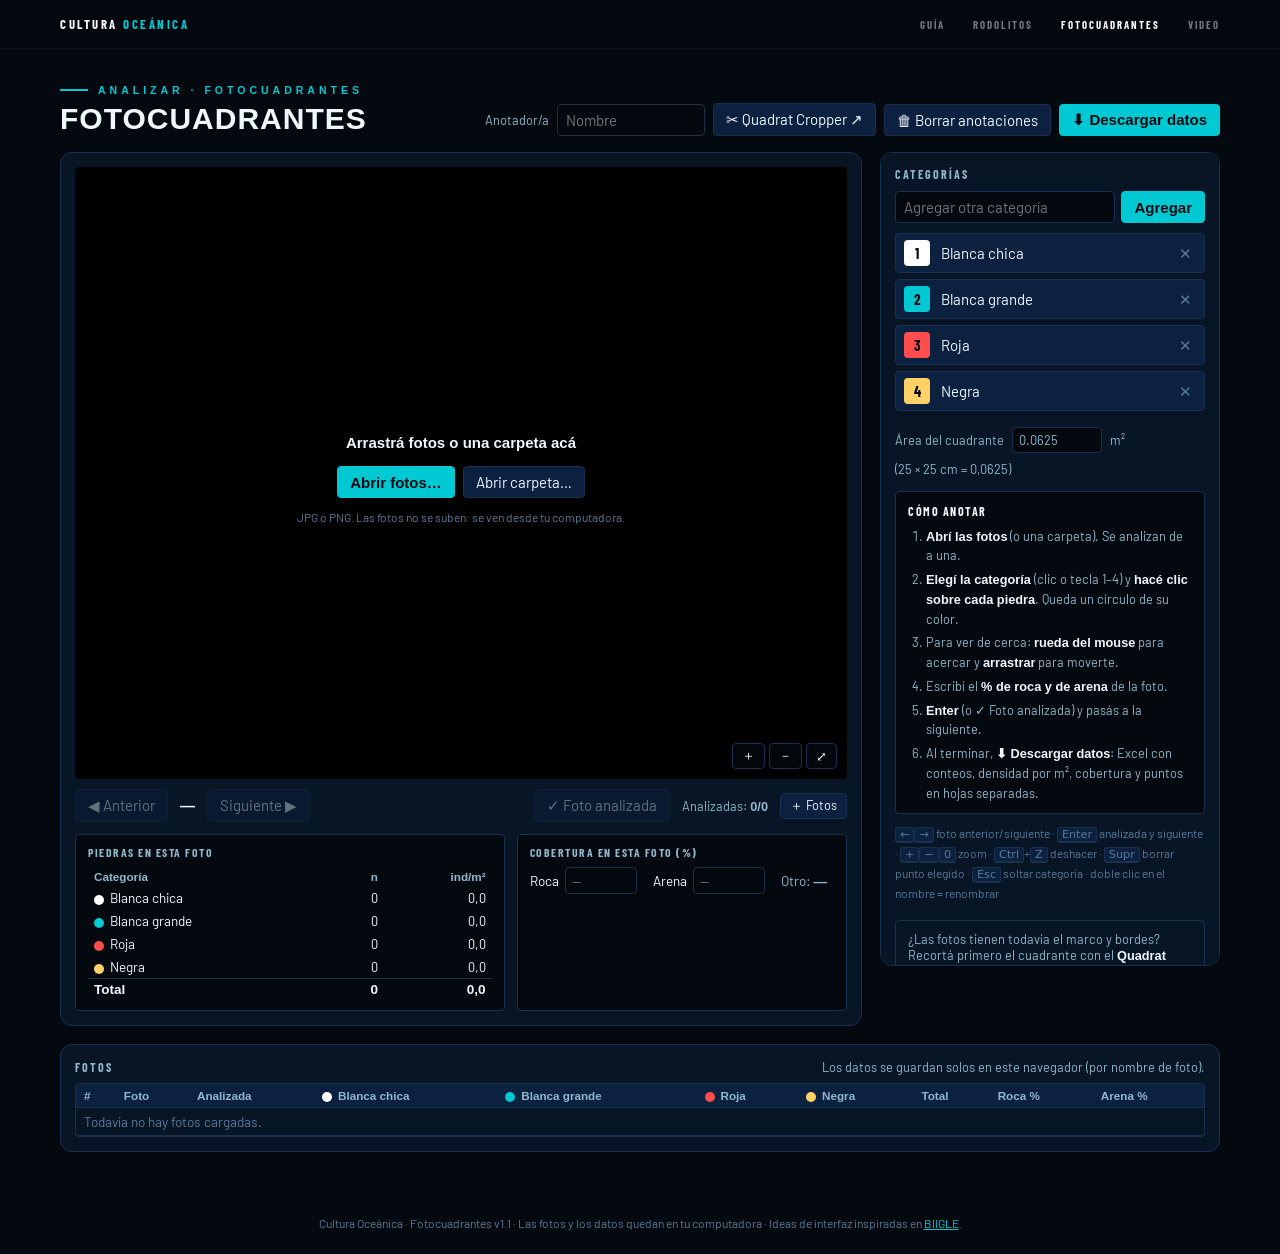
==== commit a8269084: "Video Transecta v2.8 (velocidades lentas, densidad con promedio, círculos que no tapan) y Fotocuadra" ====
--- a/fotocuadrantes/index.html
+++ b/fotocuadrantes/index.html
@@ -25,6 +25,7 @@
 .btn.primary { background: var(--co-teal); color: var(--co-navy); border-color: var(--co-teal); font-weight: 600; }
 .btn.primary:hover { background: #33d6df; }
 .btn.ok { background: var(--fq-ok); border-color: var(--fq-ok); color: var(--co-navy); font-weight: 600; }
+#btnReset:hover { border-color: var(--co-error); color: var(--co-error); }
 .btn.sm { padding: 3px 9px; font-size: .85rem; }
 .btn:disabled { opacity: .4; cursor: default; }
 input[type=text], input[type=number], select { background: var(--co-navy); border: 1px solid var(--fq-line);
@@ -164,6 +165,7 @@
       <label for="annotator">Anotador/a</label>
       <input type="text" id="annotator" placeholder="Nombre" size="14">
       <a class="btn" href="/fotocuadrantes/cropper/" target="_blank" rel="noopener" title="Recortar el cuadrante de las fotos antes de analizarlas (se abre en otra pestaña)">✂ Quadrat Cropper ↗</a>
+      <button class="btn" id="btnReset" type="button" title="Borrar los puntos, coberturas y fotos analizadas guardados en este navegador (las categorías quedan)">🗑 Borrar anotaciones</button>
       <button class="btn primary" id="btnExport" type="button" title="Excel con hojas de conteos, densidad, cobertura y puntos">⬇ Descargar datos</button>
     </div>
   </div>
@@ -273,10 +275,10 @@
 </main>
 
 <footer class="fq-foot">
-  Cultura Oceánica · Fotocuadrantes v1.0 · Las fotos y los datos quedan en tu computadora ·
+  Cultura Oceánica · Fotocuadrantes v1.1 · Las fotos y los datos quedan en tu computadora ·
   Ideas de interfaz inspiradas en <a href="https://biigle.de" target="_blank" rel="noopener">BIIGLE</a>.
 </footer>
 
-<script src="app.js"></script>
+<script src="app.js?v=1.1"></script>
 </body>
 </html>
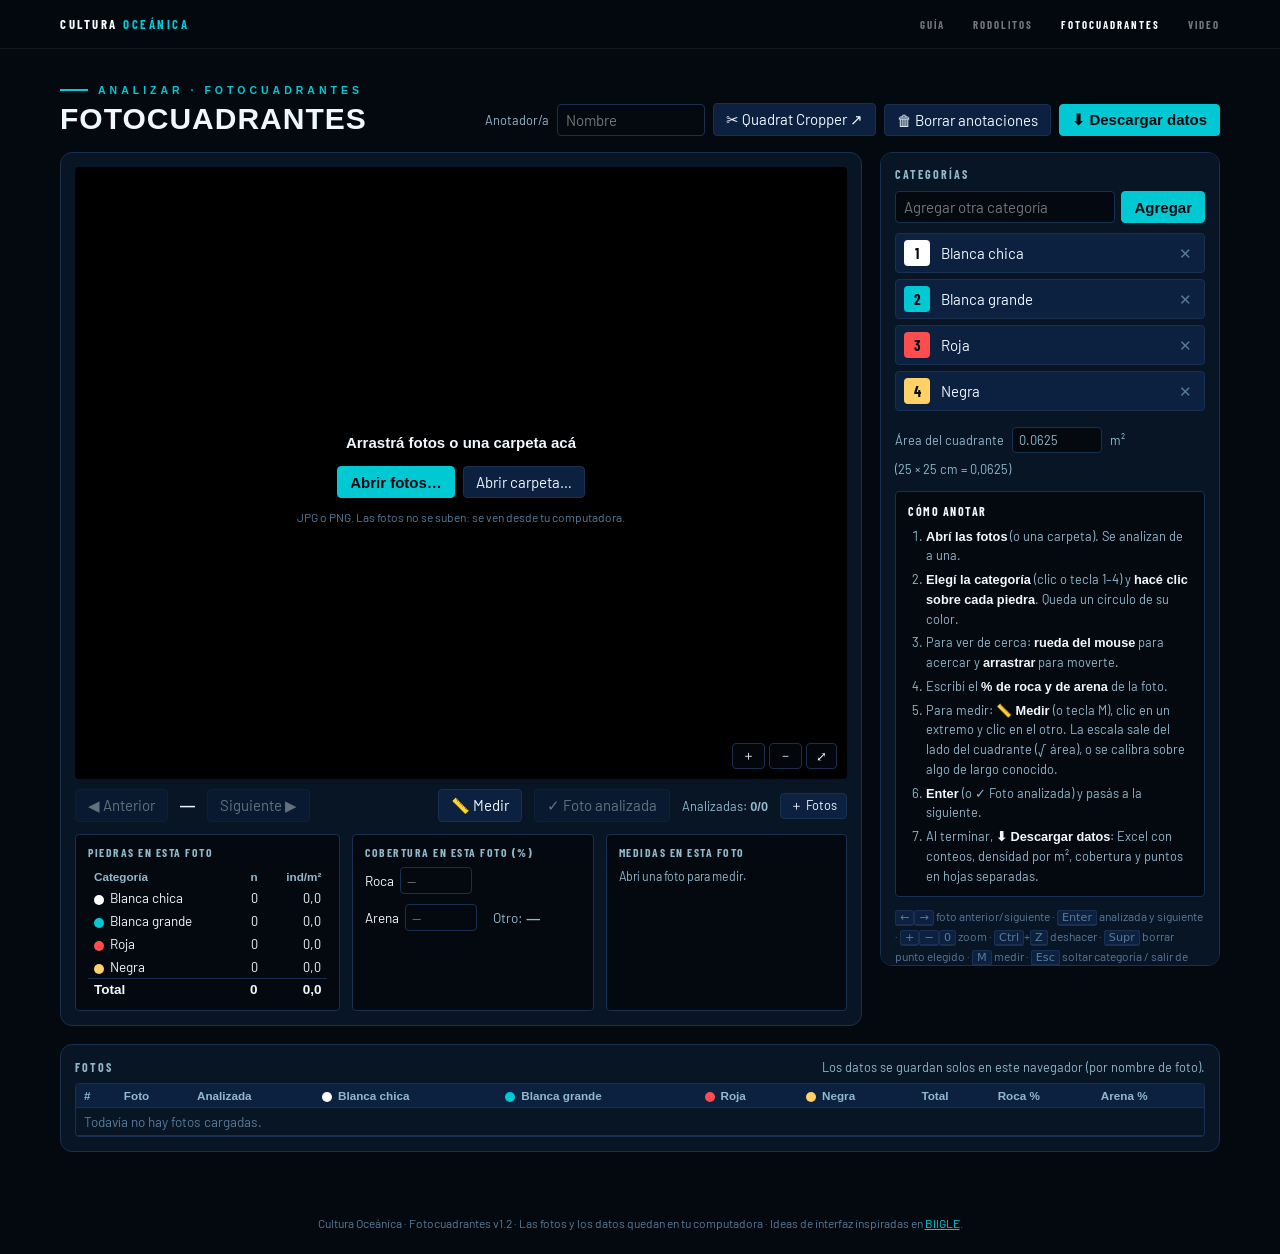
==== commit be387862: "Fotocuadrantes v1.2: herramienta para medir distancias con escala del cuadrante o calibrada" ====
--- a/fotocuadrantes/index.html
+++ b/fotocuadrantes/index.html
@@ -61,6 +61,22 @@
 .stage.has-photo .drop { display: none; }
 .stage.dragover { outline: 2px dashed var(--co-teal); outline-offset: -8px; }
 .pts { position: absolute; inset: 0; pointer-events: none; }
+.meas { position: absolute; inset: 0; width: 100%; height: 100%; pointer-events: none; overflow: visible; }
+.meas line { stroke: #ffe14d; stroke-width: 2.5; }
+.meas line.halo { stroke: rgba(0,0,0,.7); stroke-width: 5; }
+.meas line.cal { stroke: #ff8fab; }
+.meas line.sel { stroke: #fff; }
+.meas circle { fill: #ffe14d; stroke: rgba(0,0,0,.7); stroke-width: 1.5; }
+.meas text { fill: #fff; font: 600 13px var(--co-font-body); paint-order: stroke; stroke: rgba(0,0,0,.8); stroke-width: 3px; }
+.stage.measuring { cursor: crosshair; }
+.btn.on { background: #ffe14d; border-color: #ffe14d; color: var(--co-navy); font-weight: 600; }
+.mlist { width: 100%; border-collapse: collapse; font-size: .88rem; margin-top: 6px; }
+.mlist td { padding: 2px 6px; font-variant-numeric: tabular-nums; }
+.mlist td.num { text-align: right; }
+.mlist .x { background: none; border: none; color: var(--co-muted); }
+.mlist .x:hover { color: var(--co-error); }
+.scaleinfo { font-size: .82rem; color: var(--co-text-dim); line-height: 1.5; }
+.scaleinfo b { color: var(--co-white); }
 .pt { position: absolute; width: 22px; height: 22px; margin: -11px 0 0 -11px; border-radius: 50%; border: 3px solid;
   background: transparent; pointer-events: auto; cursor: pointer; box-shadow: 0 0 0 1px rgba(0,0,0,.6), inset 0 0 0 1px rgba(0,0,0,.6); }
 .pt.sel { width: 30px; height: 30px; margin: -15px 0 0 -15px; border-width: 4px; box-shadow: 0 0 0 2px #fff, inset 0 0 0 1px rgba(0,0,0,.6); }
@@ -79,7 +95,8 @@
 .nav .cur { font-variant-numeric: tabular-nums; color: var(--co-white); font-weight: 600; }
 .nav .fname { color: var(--co-text-dim); font-size: .85rem; overflow: hidden; text-overflow: ellipsis; white-space: nowrap; max-width: 40ch; }
 .nav .grow { flex: 1; }
-.photodata { display: grid; grid-template-columns: 1.3fr 1fr; gap: 12px; margin-top: 12px; }
+.photodata { display: grid; grid-template-columns: 1.1fr 1fr 1fr; gap: 12px; margin-top: 12px; }
+@media (max-width: 1200px) { .photodata { grid-template-columns: 1fr 1fr; } }
 @media (max-width: 760px) { .photodata { grid-template-columns: 1fr; } }
 .box { border: 1px solid var(--fq-line); border-radius: var(--co-radius); background: var(--co-navy); padding: 10px 12px; }
 .box h3 { margin: 0 0 8px; font-size: .78rem; font-family: var(--co-font-display); letter-spacing: 1.5px; text-transform: uppercase; color: var(--co-text-dim); }
@@ -182,6 +199,7 @@
           </div>
           <p class="hint">JPG o PNG. Las fotos no se suben: se ven desde tu computadora.</p>
         </div>
+        <svg class="meas" id="meas"></svg>
         <div class="pts" id="pts"></div>
         <div class="donetag">✓ ANALIZADA</div>
         <div class="zoombox" id="zoombox" hidden>
@@ -200,6 +218,7 @@
         <button class="btn" id="bNext" type="button" title="Foto siguiente (→)">Siguiente ▶</button>
         <span class="fname" id="fname"></span>
         <span class="grow"></span>
+        <button class="btn" id="bMeasure" type="button" title="Medir distancias: clic en un extremo y clic en el otro (M)">📏 Medir</button>
         <button class="btn" id="bDone" type="button" title="Marcar la foto como analizada y pasar a la siguiente (Enter)">✓ Foto analizada</button>
         <span class="status">Analizadas: <b id="doneN">0/0</b></span>
         <button class="btn sm" id="bMore" type="button" title="Agregar más fotos">＋ Fotos</button>
@@ -219,6 +238,11 @@
             <span class="warn" id="cWarn"></span>
           </div>
         </div>
+        <div class="box">
+          <h3>Medidas en esta foto</h3>
+          <div class="scaleinfo" id="scaleInfo"></div>
+          <table class="mlist" id="mlist"></table>
+        </div>
       </div>
     </section>
 
@@ -244,13 +268,14 @@
           <li><b>Elegí la categoría</b> (clic o tecla 1–4) y <b>hacé clic sobre cada piedra</b>. Queda un círculo de su color.</li>
           <li>Para ver de cerca: <b>rueda del mouse</b> para acercar y <b>arrastrar</b> para moverte.</li>
           <li>Escribí el <b>% de roca y de arena</b> de la foto.</li>
+          <li>Para medir: <b>📏 Medir</b> (o tecla M), clic en un extremo y clic en el otro. La escala sale del lado del cuadrante (√ área), o se calibra sobre algo de largo conocido.</li>
           <li><b>Enter</b> (o ✓ Foto analizada) y pasás a la siguiente.</li>
           <li>Al terminar, <b>⬇ Descargar datos</b>: Excel con conteos, densidad por m², cobertura y puntos en hojas separadas.</li>
         </ol>
       </div>
       <p class="hint">
         <kbd>←</kbd><kbd>→</kbd> foto anterior/siguiente · <kbd>Enter</kbd> analizada y siguiente · <kbd>+</kbd><kbd>−</kbd><kbd>0</kbd> zoom ·
-        <kbd>Ctrl</kbd>+<kbd>Z</kbd> deshacer · <kbd>Supr</kbd> borrar punto elegido · <kbd>Esc</kbd> soltar categoría · doble clic en el nombre = renombrar
+        <kbd>Ctrl</kbd>+<kbd>Z</kbd> deshacer · <kbd>Supr</kbd> borrar punto elegido · <kbd>M</kbd> medir · <kbd>Esc</kbd> soltar categoría / salir de medir · doble clic en el nombre = renombrar
       </p>
 
       <div class="cropper-card">
@@ -275,10 +300,10 @@
 </main>
 
 <footer class="fq-foot">
-  Cultura Oceánica · Fotocuadrantes v1.1 · Las fotos y los datos quedan en tu computadora ·
+  Cultura Oceánica · Fotocuadrantes v1.2 · Las fotos y los datos quedan en tu computadora ·
   Ideas de interfaz inspiradas en <a href="https://biigle.de" target="_blank" rel="noopener">BIIGLE</a>.
 </footer>
 
-<script src="app.js?v=1.1"></script>
+<script src="app.js?v=1.2"></script>
 </body>
 </html>
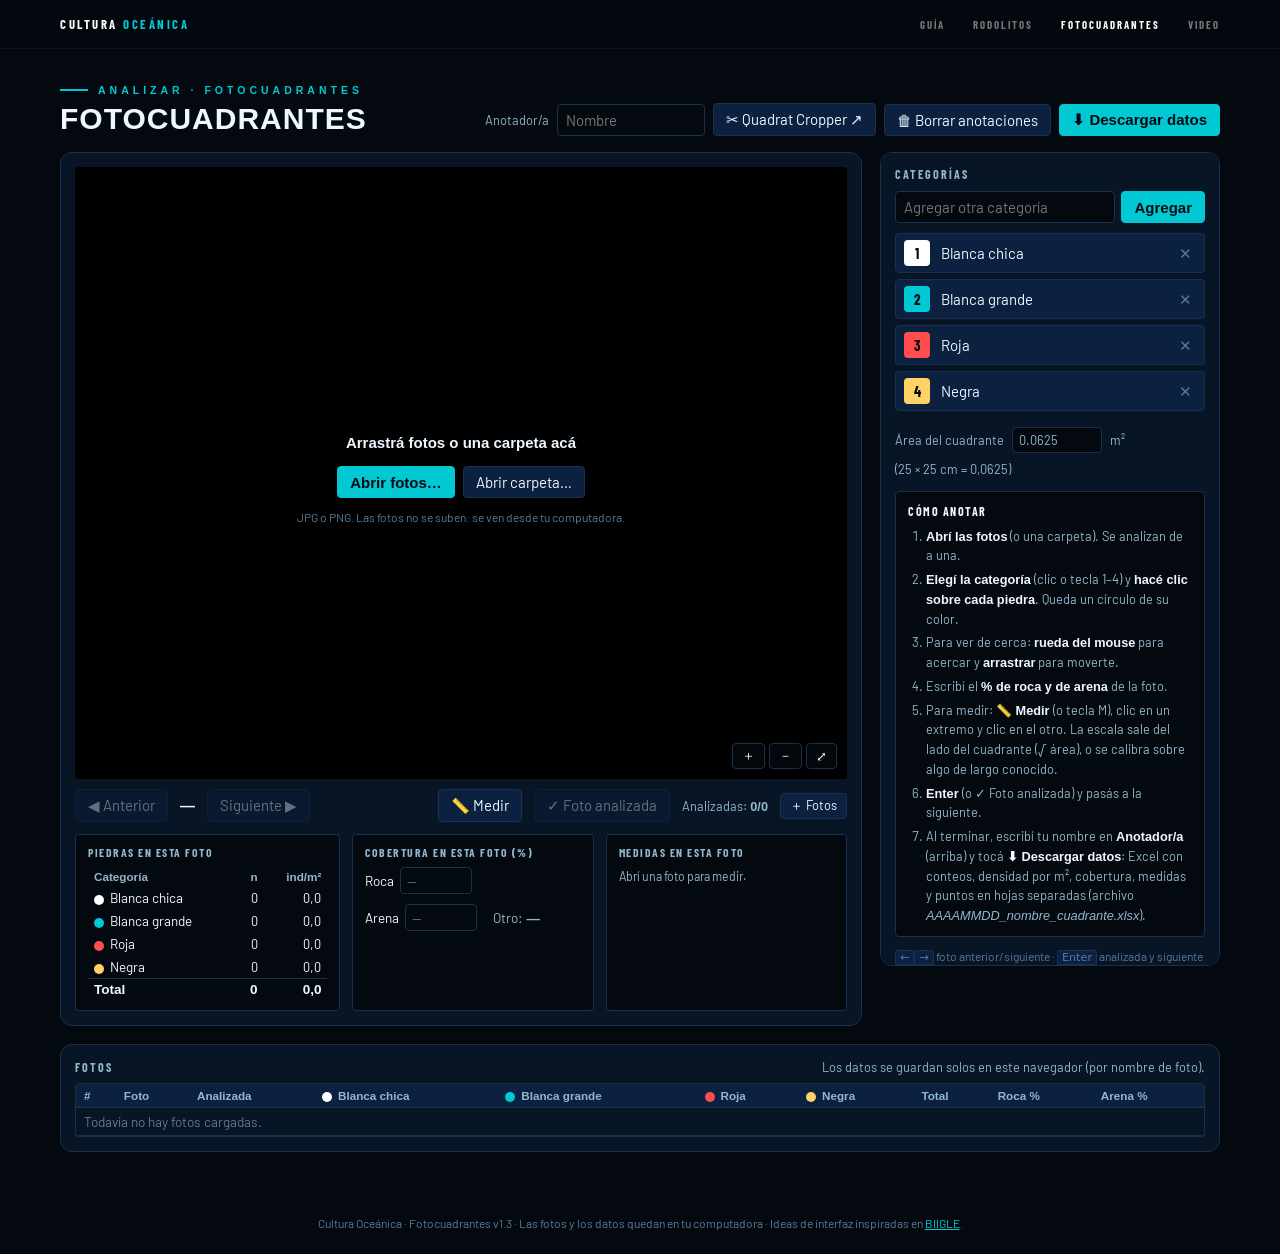
==== commit 1dc879c7: "Fotocuadrantes v1.3 y Video Transecta v2.9: Excel con nombre AAAAMMDD_anotador_tipo y anotador oblig" ====
--- a/fotocuadrantes/index.html
+++ b/fotocuadrantes/index.html
@@ -270,7 +270,7 @@
           <li>Escribí el <b>% de roca y de arena</b> de la foto.</li>
           <li>Para medir: <b>📏 Medir</b> (o tecla M), clic en un extremo y clic en el otro. La escala sale del lado del cuadrante (√ área), o se calibra sobre algo de largo conocido.</li>
           <li><b>Enter</b> (o ✓ Foto analizada) y pasás a la siguiente.</li>
-          <li>Al terminar, <b>⬇ Descargar datos</b>: Excel con conteos, densidad por m², cobertura y puntos en hojas separadas.</li>
+          <li>Al terminar, escribí tu nombre en <b>Anotador/a</b> (arriba) y tocá <b>⬇ Descargar datos</b>: Excel con conteos, densidad por m², cobertura, medidas y puntos en hojas separadas (archivo <i>AAAAMMDD_nombre_cuadrante.xlsx</i>).</li>
         </ol>
       </div>
       <p class="hint">
@@ -300,10 +300,10 @@
 </main>
 
 <footer class="fq-foot">
-  Cultura Oceánica · Fotocuadrantes v1.2 · Las fotos y los datos quedan en tu computadora ·
+  Cultura Oceánica · Fotocuadrantes v1.3 · Las fotos y los datos quedan en tu computadora ·
   Ideas de interfaz inspiradas en <a href="https://biigle.de" target="_blank" rel="noopener">BIIGLE</a>.
 </footer>
 
-<script src="app.js?v=1.2"></script>
+<script src="app.js?v=1.3"></script>
 </body>
 </html>
